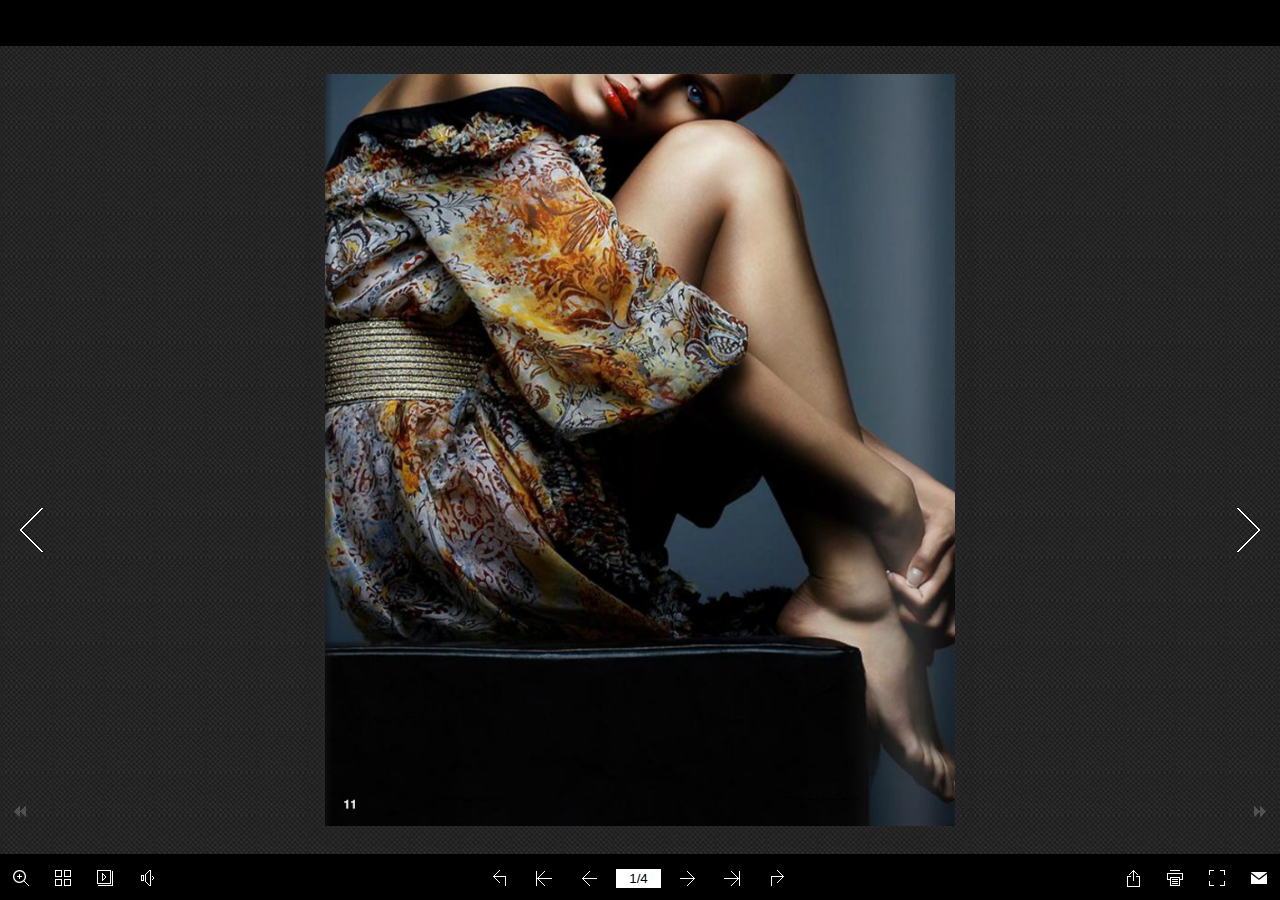
==== index.html @ ca10344f "Flip" ====
﻿<!DOCTYPE html PUBLIC "-//W3C//DTD XHTML+RDFa 1.0//EN" "http://www.w3.org/MarkUp/DTD/xhtml-rdfa-1.dtd">
<html xmlns="http://www.w3.org/1999/xhtml" 
    version="XHTML+RDFa 1.0"
    xmlns:og="http://ogp.me/ns#"
    xml:lang="en">
<!-- 
    Smart developers always View Source. 
    
    This application was built using Adobe Flex, an open source framework
    for building rich Internet applications that get delivered via the
    Flash Player or to desktops via Adobe AIR. 
    
    Learn more about Flex at http://flex.org 
    // -->
<head>
<meta http-equiv="Content-Type" content="text/html; charset=utf-8" />
<title>Demo</title>
<meta name="Keywords" content="" />
<meta name="Description" content="Demo" />
<meta name="Generator" content="Flip PDF Corporate Edition 2.4.9.28 at http://www.flipbuilder.com" />
<meta name="medium" content="video"/> 

<meta property="og:image" content="files/shot.png"/>
<meta property="og:title" content="Demo"/> 
<meta property="og:description" content="Demo" />
<meta property="og:video" content="book.swf"/> 
<meta property="og:video:height" content="300"/> 
<meta property="og:video:width" content="420"/> 
<meta property="og:video:type" content="application/x-shockwave-flash"/> 

<meta name="video_height" content="300"/> 
<meta name="video_width" content="420"/> 
<meta name="video_type" content="application/x-shockwave-flash"/> 
<meta name="og:image" content="files/shot.png"/>

<link rel="image_src" href="files/shot.png"/>
 <link rel="apple-touch-icon" href="files/thumb/1.jpg" />
<!-- Include CSS to eliminate any default margins/padding and set the height of the html element and 
       the body element to 100%, because Firefox, or any Gecko based browser, interprets percentage as 
    the percentage of the height of its parent container, which has to be set explicitly.  Initially, 
    don't display flashContent div so it won't show if JavaScript disabled.
  -->

<style type="text/css" media="screen">
/*<![CDATA[*/
html,
body
{
 height:100%;
 margin: 0px;
 overflow:hidden;
}

body
{
 margin:0;
 padding:0;
 overflow:auto;
 text-align:center;
 background-color: #ffffff;
}

#flashContent
{
 display:none;
}
/*]]>*/
</style>
<script type="text/javascript" src="js/swfobject.js"></script>
<script type="text/javascript" src="js/fbscript.js"></script>

</head>
<body>
<!-- SWFObject's dynamic embed method replaces this alternative HTML content with Flash content when enough 
    JavaScript and Flash plug-in support is available. The div is initially hidden so that it doesn't show
    when JavaScript is disabled.
  -->
  
<div id="flashContent">
<p>To view this page ensure that Adobe Flash Player version 10.0.0
or greater is installed.</p>
 Besides, it's possible to <a href='./files/basic-html/index.html'>view a simplified version of the flippdf book on any device</a>,
or you can view flippdf <a href='mobile/index.html'>mobile version</a>
</div>

 <script>
 	function showUserAgent(){
		var str = navigator.userAgent;
		var p = document.createElement("p");
		p.innerHTML = str;
		p.className = "gray";
		document.getElementById("flashContent").appendChild(p);
	}
	
	showUserAgent();
</script>

<noscript><div><object classid=
"clsid:D27CDB6E-AE6D-11cf-96B8-444553540000" width="100%" height=
"100%" id="FlipBookBuilder"><param name="movie" value="book.swf" />
<param name="quality" value="high" />
<param name="bgcolor" value="#ffffff" />
<param name="allowScriptAccess" value="always" />
<param name="allowFullScreen" value="true" />
<param name="allowFullScreenInteractive" value="true" />
<!--[if !IE]>-->
<object type="application/x-shockwave-flash" data="book.swf" width=
"100%" height="100%"><param name="quality" value="high" />
<param name="bgcolor" value="#ffffff" />
<param name="allowScriptAccess" value="always" />
<param name="allowFullScreen" value="true" />
<param name="allowFullScreenInteractive" value="true" />
<param name="wmode" value="transparent" />
<!--<![endif]--><!--[if gte IE 6]>-->
<p>Either scripts and active content are not permitted to run or
Adobe Flash Player version 10.0.0 or greater is not installed.</p>
<!--<![endif]--> 
<a href="http://www.adobe.com/go/getflashplayer">Get Adobe Flash Player</a> <br/> <br/>
Besides, it's possible to <a href='./files/basic-html/index.html'>view a simplified version of the flippdf book on any device</a>,
or you can view flippdf <a href='mobile/index.html'>mobile version</a>
<!--[if !IE]>--> <!--<![endif]--> </div></noscript>
<script type="text/javascript" src="js/ActionHtmlWindow.js"></script>
<script type="text/javascript" src="js/fbendscript.js"></script>

<noscript><div><hr/><ul><li><a href="files/basic-html/index.html">Pages</a></li></ul><hr style="width:80%"/></div></noscript>
</body>
</html>
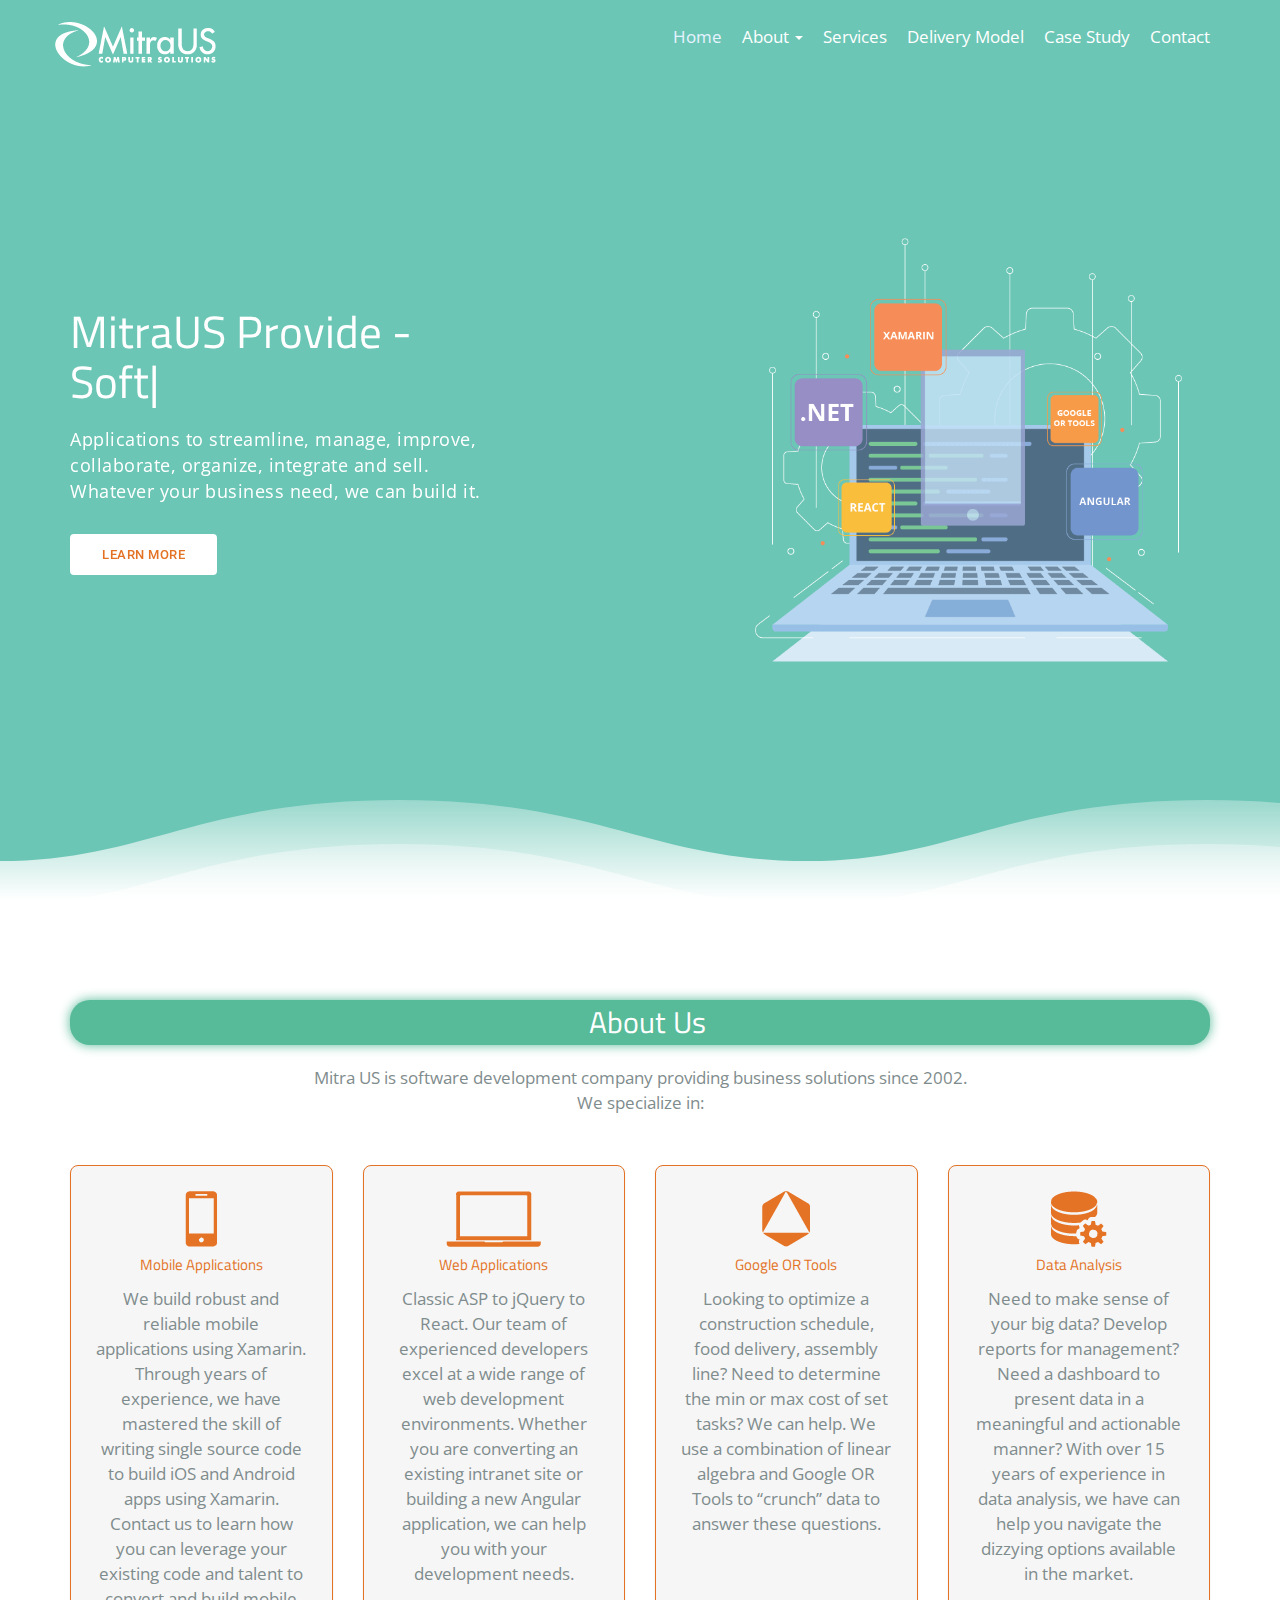
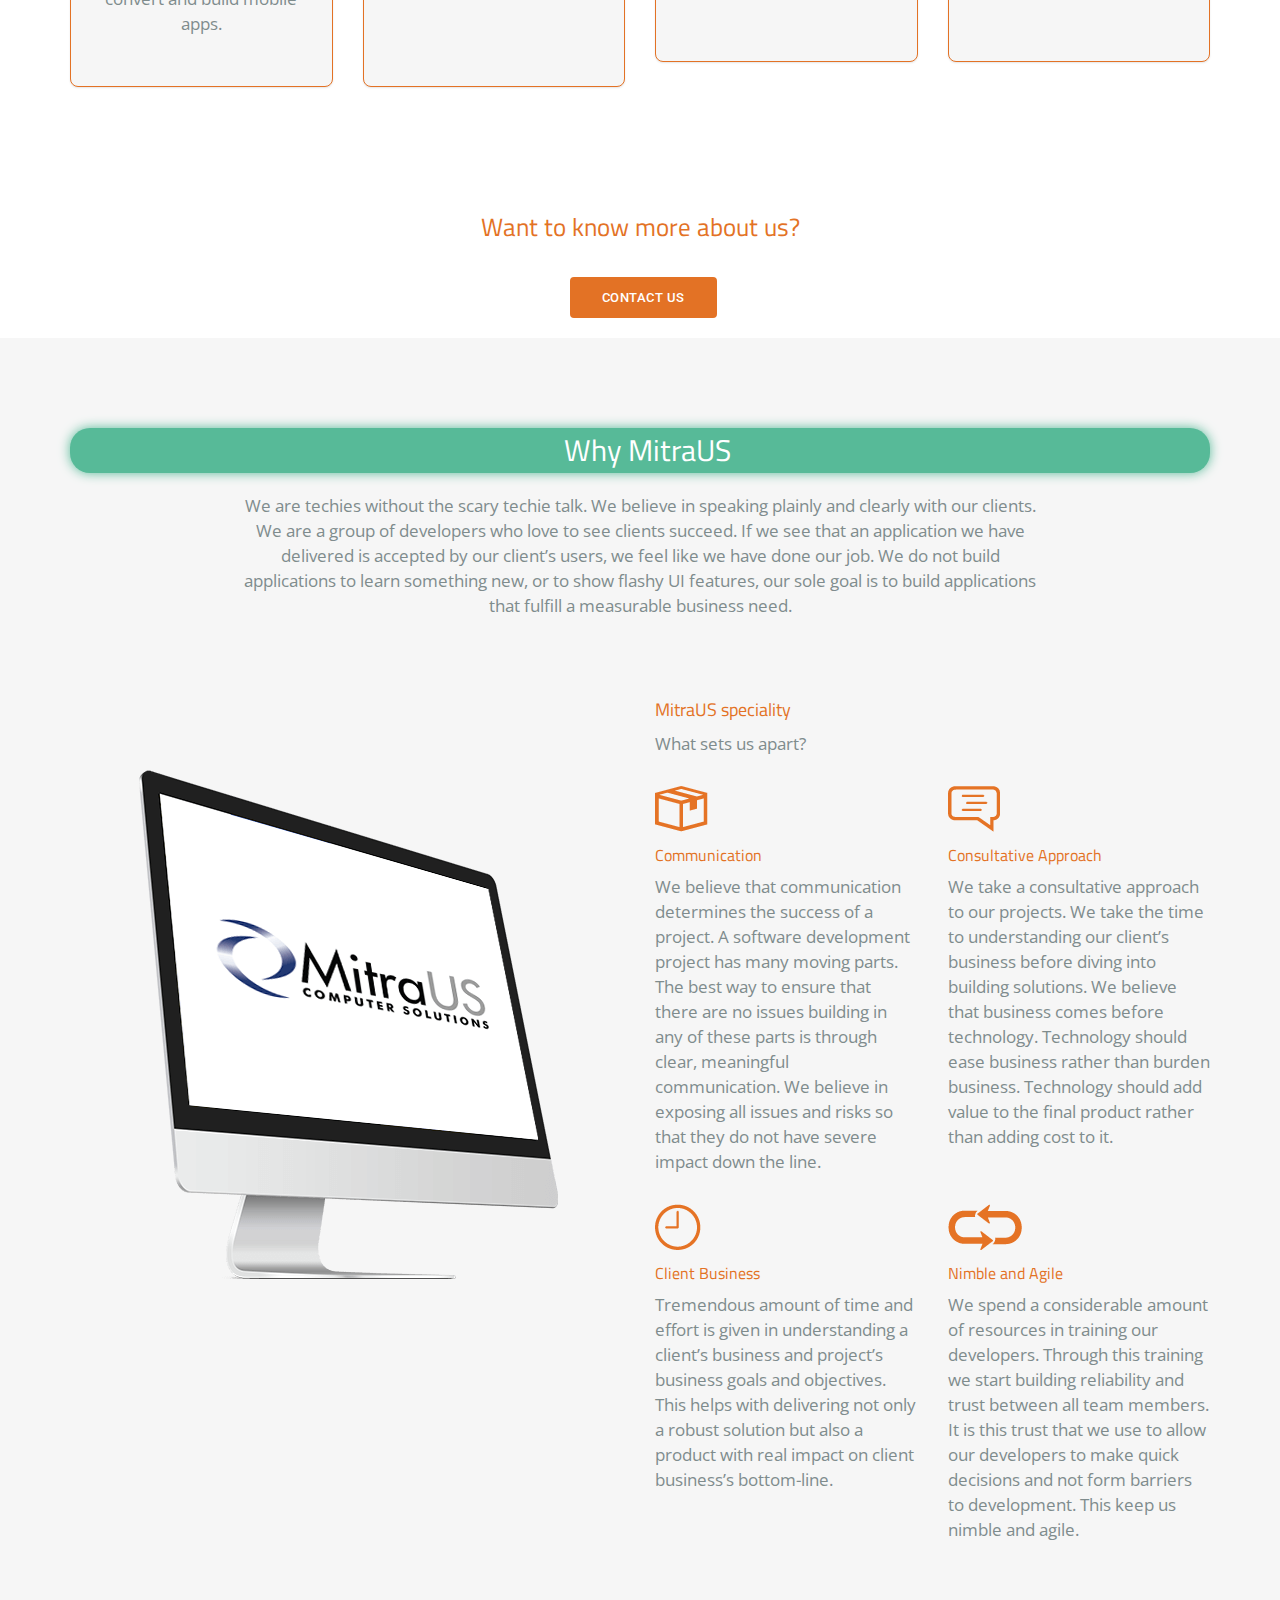
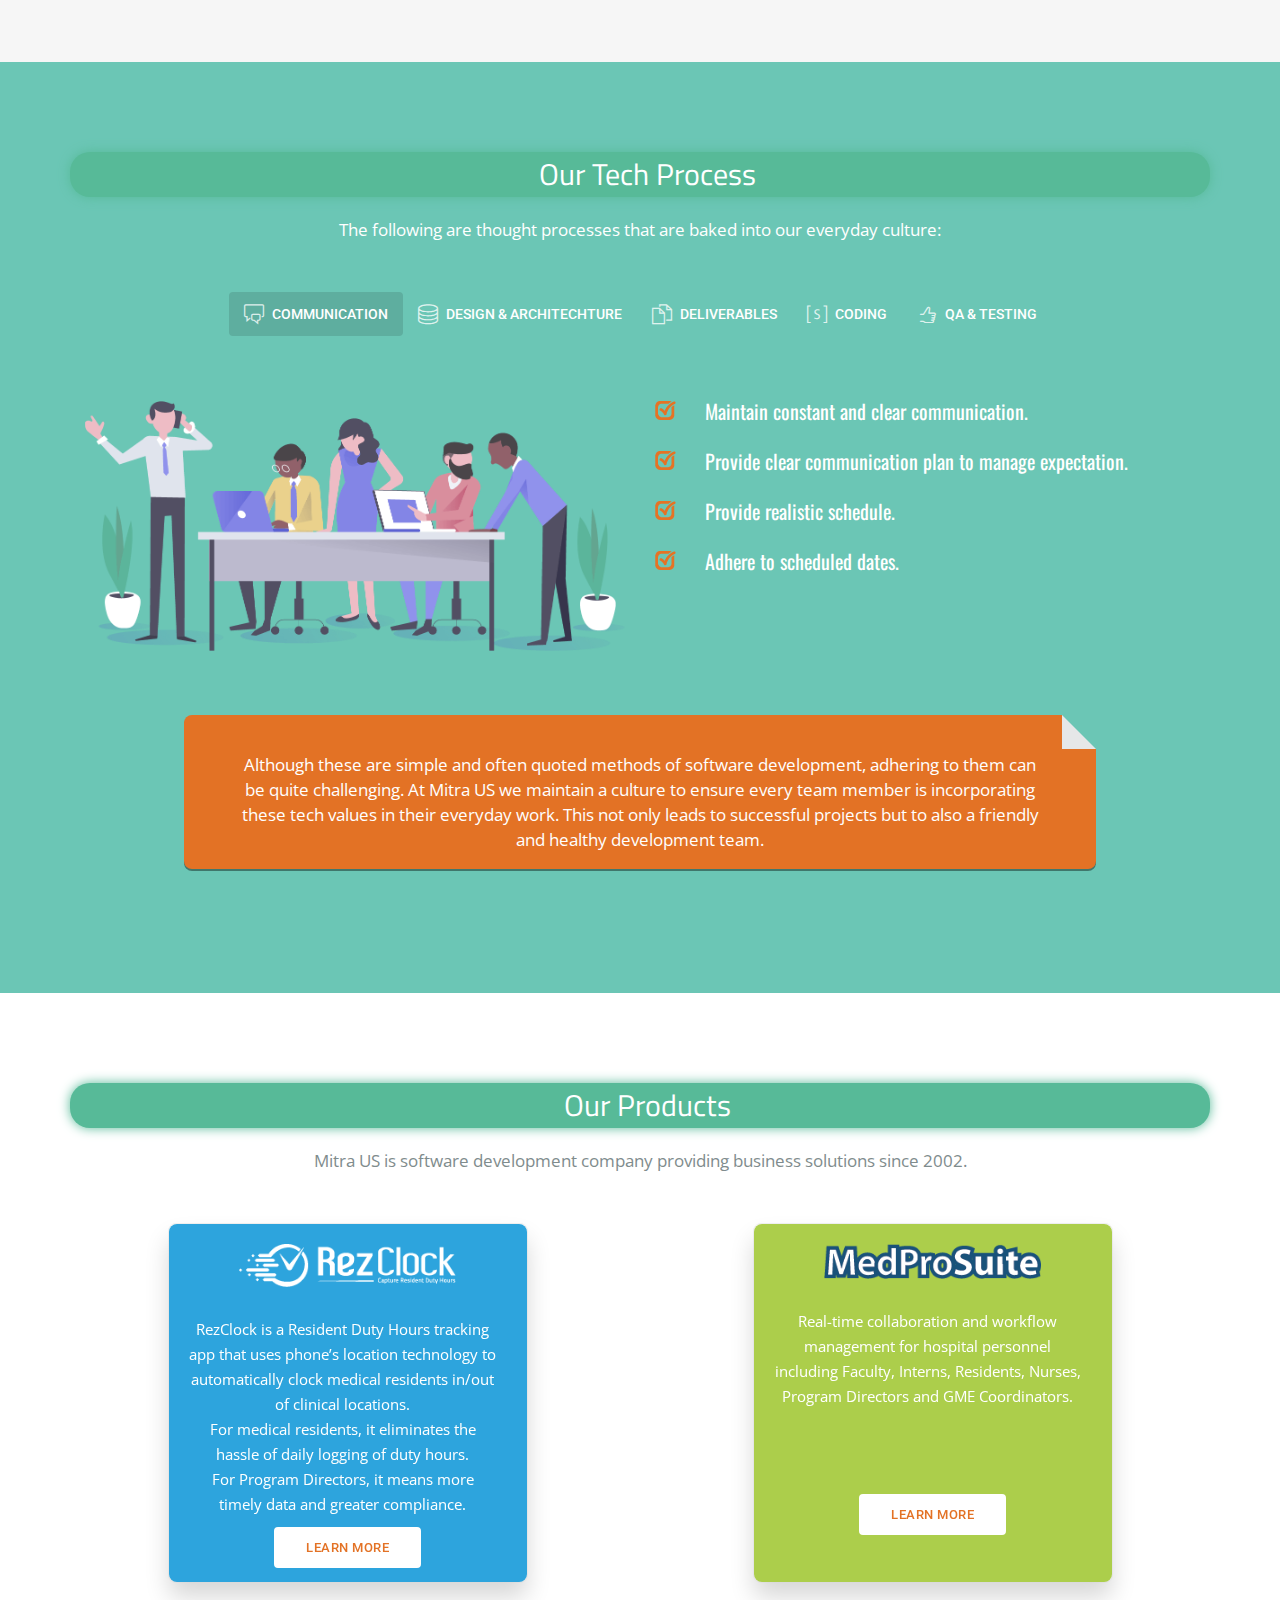
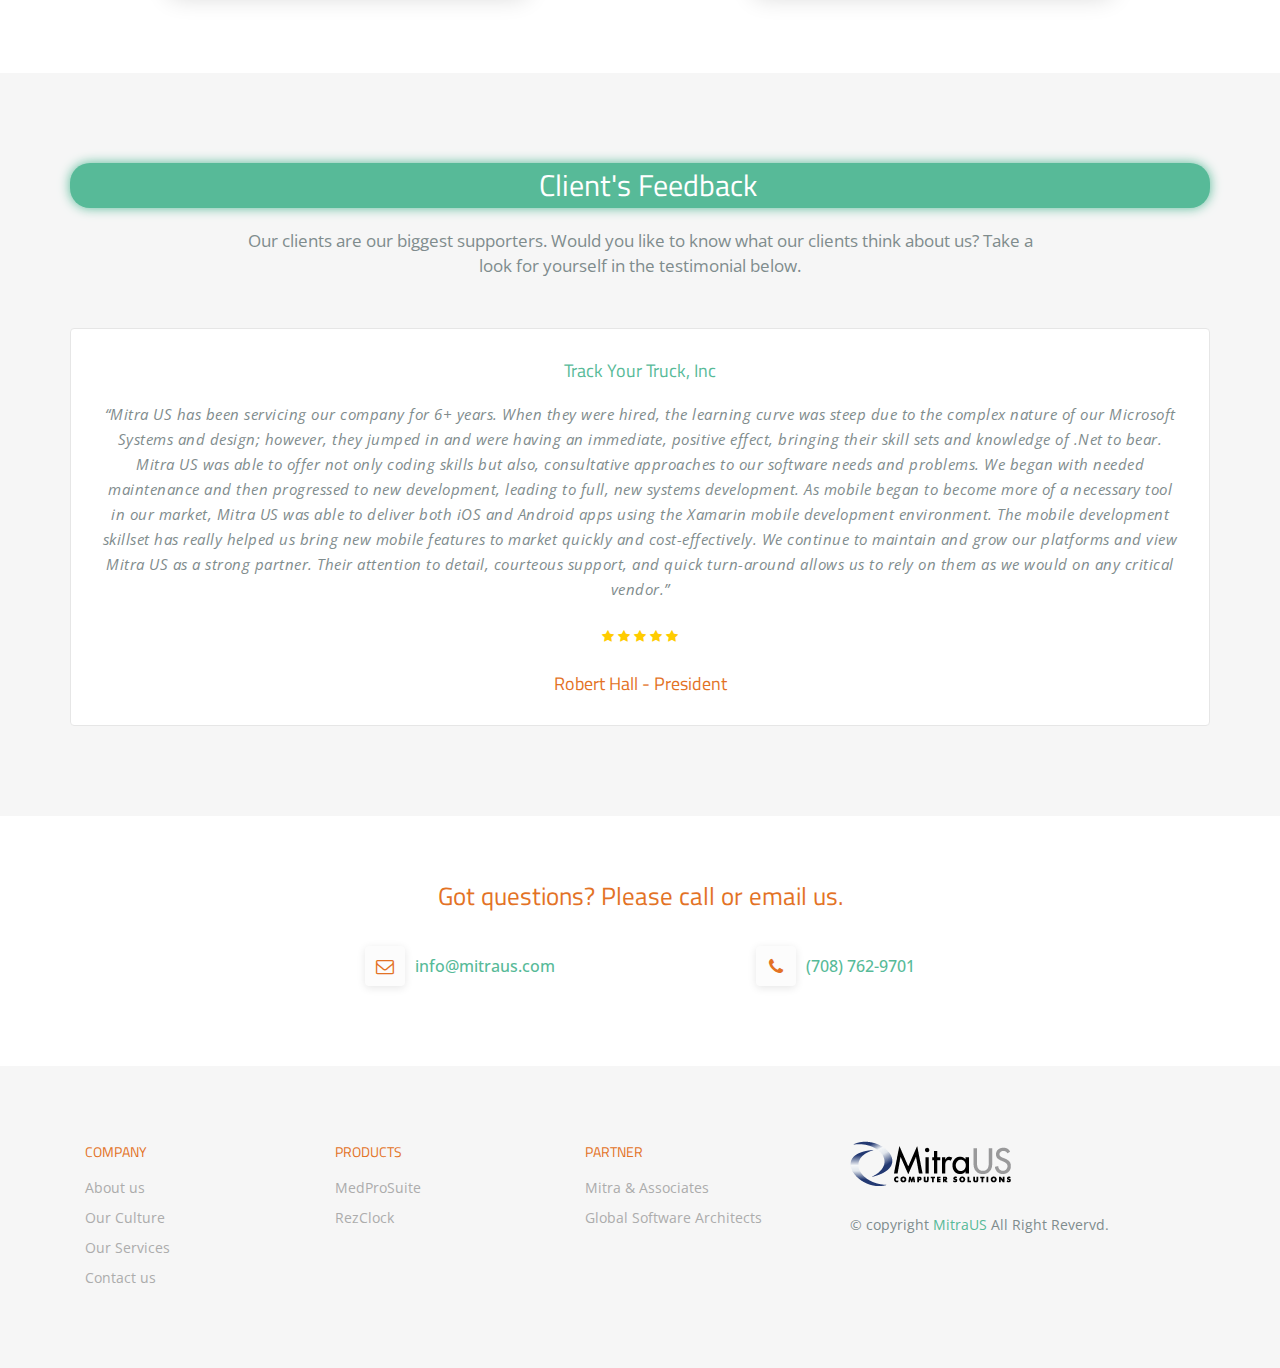
==== commit a35ad565: "a" ====
--- a/index.html
+++ b/index.html
@@ -1,127 +1,617 @@
-﻿<!DOCTYPE html PUBLIC "-//W3C//DTD XHTML+RDFa 1.0//EN" "http://www.w3.org/MarkUp/DTD/xhtml-rdfa-1.dtd">
-<html xmlns="http://www.w3.org/1999/xhtml" 
-    version="XHTML+RDFa 1.0"
-    xmlns:og="http://ogp.me/ns#"
-    xml:lang="en">
-<!-- 
-    Smart developers always View Source. 
-    
-    This application was built using Adobe Flex, an open source framework
-    for building rich Internet applications that get delivered via the
-    Flash Player or to desktops via Adobe AIR. 
-    
-    Learn more about Flex at http://flex.org 
-    // -->
+<!DOCTYPE html>
+<html lang="en">
 <head>
-<meta http-equiv="Content-Type" content="text/html; charset=utf-8" />
-<title>Demo</title>
-<meta name="Keywords" content="" />
-<meta name="Description" content="Demo" />
-<meta name="Generator" content="Flip PDF Corporate Edition 2.4.9.28 at http://www.flipbuilder.com" />
-<meta name="medium" content="video"/> 
-
-<meta property="og:image" content="files/shot.png"/>
-<meta property="og:title" content="Demo"/> 
-<meta property="og:description" content="Demo" />
-<meta property="og:video" content="book.swf"/> 
-<meta property="og:video:height" content="300"/> 
-<meta property="og:video:width" content="420"/> 
-<meta property="og:video:type" content="application/x-shockwave-flash"/> 
-
-<meta name="video_height" content="300"/> 
-<meta name="video_width" content="420"/> 
-<meta name="video_type" content="application/x-shockwave-flash"/> 
-<meta name="og:image" content="files/shot.png"/>
-
-<link rel="image_src" href="files/shot.png"/>
- <link rel="apple-touch-icon" href="files/thumb/1.jpg" />
-<!-- Include CSS to eliminate any default margins/padding and set the height of the html element and 
-       the body element to 100%, because Firefox, or any Gecko based browser, interprets percentage as 
-    the percentage of the height of its parent container, which has to be set explicitly.  Initially, 
-    don't display flashContent div so it won't show if JavaScript disabled.
-  -->
-
-<style type="text/css" media="screen">
-/*<![CDATA[*/
-html,
-body
-{
- height:100%;
- margin: 0px;
- overflow:hidden;
-}
-
-body
-{
- margin:0;
- padding:0;
- overflow:auto;
- text-align:center;
- background-color: #ffffff;
-}
-
-#flashContent
-{
- display:none;
-}
-/*]]>*/
-</style>
-<script type="text/javascript" src="js/swfobject.js"></script>
-<script type="text/javascript" src="js/fbscript.js"></script>
+    <meta charset="utf-8">
+    <meta http-equiv="X-UA-Compatible" content="IE=edge">
+    <meta name="viewport" content="width=device-width, initial-scale=1">
+
+    <!--title-->
+    <title>MitraUS - Computer Solutions</title>
+
+    <!--favicon icon-->
+    <link rel="icon" href="img/favicon.png" type="image/png" sizes="16x16">
+
+    <!-- font-awesome css -->
+    <link rel="stylesheet" href="css/font-awesome.min.css">
+
+    <!--themify icon-->
+    <link rel="stylesheet" href="css/themify-icons.css">
+
+    <!-- magnific popup css-->
+    <link rel="stylesheet" href="css/magnific-popup.css">
+
+    <!--owl carousel -->
+    <link href="css/owl.theme.default.min.css" rel="stylesheet">
+    <link href="css/owl.carousel.min.css" rel="stylesheet">
+
+    <!-- bootstrap core css -->
+    <link href="css/bootstrap.min.css" rel="stylesheet">
+
+    <!-- custom css -->
+    <link href="css/style.css" rel="stylesheet">
+
+    <!-- responsive css -->
+    <link href="css/responsive.css" rel="stylesheet">
+
+    <script src="js/vendor/modernizr-2.8.1.min.js"></script>
+    <!-- HTML5 Shim and Respond.js for IE8 support of HTML5 elements and media queries -->
+    <!-- WARNING: Respond.js doesn't work if you view the page via file:// -->
+    <!--[if lt IE 9]>
+    <script src="js/vendor/html5shim.js"></script>
+    <script src="js/vendor/respond.min.js"></script>
+    <![endif]-->
 
 </head>
 <body>
-<!-- SWFObject's dynamic embed method replaces this alternative HTML content with Flash content when enough 
-    JavaScript and Flash plug-in support is available. The div is initially hidden so that it doesn't show
-    when JavaScript is disabled.
-  -->
-  
-<div id="flashContent">
-<p>To view this page ensure that Adobe Flash Player version 10.0.0
-or greater is installed.</p>
- Besides, it's possible to <a href='./files/basic-html/index.html'>view a simplified version of the flippdf book on any device</a>,
-or you can view flippdf <a href='mobile/index.html'>mobile version</a>
+
+<div id="main" class="main-content-wraper">
+    <div class="main-content-inner">
+
+        <!--start header section-->
+        <header class="header">
+            <!--start navbar-->
+            <div class="navbar navbar-default navbar-fixed-top">
+                <div class="container">
+                    <div class="row">
+                        <div class="navbar-header page-scroll">
+                            <button type="button" class="navbar-toggle collapsed" data-toggle="collapse"
+                                    data-target="#myNavbar">
+                                <span class="sr-only">Toggle navigation</span>
+                                <span class="icon-bar"></span>
+                                <span class="icon-bar"></span>
+                                <span class="icon-bar"></span>
+                            </button>
+                            <a class="navbar-brand page-scroll" href="index.html">
+                                <img src="img/logo.png" alt="logo">
+                            </a>
+                        </div>
+                        <!-- Collect the nav links, forms, and other content for toggling -->
+                        <div class="navbar-collapse collapse" id="myNavbar">
+                            <ul class="nav navbar-nav navbar-right">
+                                <li class="active"><a class="page-scroll" href="#hero-section">Home</a></li>
+								<li class="dropdown">
+									<a class="dropdown-toggle" data-toggle="dropdown" href="">About
+									<span class="caret"></span></a>
+									<ul class="dropdown-menu">
+									  <li><a href="#about">About us</a></li>
+									  <li><a href="#why">Why Mitra US</a></li>
+									  <li><a href="culture.html">Our Culture</a></li>
+									  <li><a href="#process">Our Process</a></li>
+									  <li><a href="#product">Our Products</a></li>
+									</ul>
+								 </li>						 
+                                <li><a class="page-scroll" href="services.html">Services</a></li>
+                                <li><a class="page-scroll" href="delivery-model.html">Delivery Model</a></li>
+                                <li><a class="page-scroll" href="case-study.html">Case Study</a></li>
+                                <li><a class="page-scroll" href="contact.html">Contact</a></li>
+                            </ul>
+                        </div>
+                    </div>
+                </div>
+            </div>
+            <!--end navbar-->
+        </header>
+        <!--end header section-->
+
+        <!--start slider section-->
+        <section id="hero-section" class="hero-slider-section-two">
+            <div class="hero-slider-wrap">
+                <div class="container">
+                    <div class="row">
+                        <div class="col-md-6">
+                            <div class="slider-content slider-content-two typed-strings">
+                                <h1>MitraUS Provide - <br><span class="typed"></span></h1>
+                                <p>Applications to streamline, manage, improve, 
+								<br>collaborate, organize, integrate and sell. 
+								<br>Whatever your business need, we can build it.</p>
+                                <div class="slider-action-btn">
+                                    <a href="#about" class="btn softo-solid-btn">Learn more</a>
+                                </div>
+                            </div>
+                        </div>
+                        <div class="col-md-6">
+                            <div class="hero-image">
+                                <img src="img/hero-slider-1.png" alt="hero-image" class="img-responsive vert-move">
+                            </div>
+                        </div>
+                    </div>
+                </div>
+            </div>
+            <div class="river-wave-area">
+                <div class="river-wave"></div>
+                <div class="river-wave"></div>
+            </div>
+        </section>
+        <!--end slider section-->
+
+        <!--start About section-->
+        <section id="about" class="promo-section ptb-100">
+            <div class="promo-section-wrap">
+                <div class="container">
+				<div class="row">
+                        <div class="col-md-12">
+                            <div class="section-heading text-center">
+                                <h3>About Us</h3>
+                                <p>Mitra US is software development company providing business solutions since 2002. 
+									<br> We specialize in:</p>
+                            </div>
+                        </div>
+                    </div>
+                    <div class="row">
+                        <div class="col-md-3 col-sm-6">
+                            <div class="single-promo-section bg-secondary text-center">
+                                <span> <img src="img/ico_a1.png">  </span>
+                                <h6>Mobile Applications</h6>
+                                <p>We build robust and reliable mobile applications using Xamarin. Through years of experience, we have mastered the skill of writing single source code to build iOS and Android apps using Xamarin. Contact us to learn how you can leverage your existing code and talent to convert and build mobile apps.</p><br>
+                            </div>
+                        </div>
+                        <div class="col-md-3 col-sm-6">
+                            <div class="single-promo-section bg-secondary text-center">
+                                <span> <img src="img/ico_a2.png">  </span>
+                                <h6>Web Applications</h6>
+                                <p>Classic ASP to jQuery to React. Our team of experienced developers excel at a wide range of web development environments. Whether you are converting an existing intranet site or building a new Angular application, we can help you with your development needs.</p><br><br><br>
+                            </div>
+                        </div>
+                        <div class="col-md-3 col-sm-6">
+                            <div class="single-promo-section bg-secondary text-center">
+                                <span> <img src="img/ico_a3.png">  </span>
+                                <h6>Google OR Tools</h6>
+                                <p>Looking to optimize a construction schedule, food delivery, assembly line? Need to determine the min or max cost of set tasks? We can help. We use a combination of linear algebra and Google OR Tools to “crunch” data to answer these questions.</p><br><br><br><br>
+                            </div>
+                        </div>
+                        <div class="col-md-3 col-sm-6">
+                            <div class="single-promo-section bg-secondary text-center">
+                                <span> <img src="img/ico_a4.png">  </span>
+                                <h6>Data Analysis</h6>
+                                <p>Need to make sense of your big data? Develop reports for management? Need a dashboard to present data in a meaningful and actionable manner? With over 15 years of experience in data analysis, we have can help you navigate the dizzying options available in the market.</p><br><br>
+                            </div>
+                        </div>
+                    </div>
+                </div>
+            </div>
+        </section>
+		
+		<section class="contact-info-section pb-20">
+            <div class="auto-container">
+                <h2>Want to know more about us?</h2>
+                <div class="center">
+                 <a href="contact.html" class="btn softo-solid-btn">Contact us</a>
+
+                                </div>
+            </div>
+        </section>
+        <!--end about section-->
+		
+        <!--start why MitraUS-->
+        <section id="why" class="bg-secondary why-mitraus ptb-90">
+            <div class="why-mitraus-wrap">
+                <div class="container">
+                    <div class="row">
+                        <div class="col-md-12">
+                            <div class="section-heading text-center">
+                                <h3>Why MitraUS</h3>
+                                <p>We are techies without the scary techie talk. We believe in speaking plainly and clearly with our clients. We are a group of developers who love to see clients succeed. If we see that an application we have delivered is accepted by our client’s users, we feel like we have done our job. We do not build applications to learn something new, or to show flashy UI features, our sole goal is to build applications that fulfill a measurable business need.</p>
+                            </div>
+                        </div>
+                    </div>
+                    <div class="row">
+                        <div class="col-md-6">
+                            <div class="why-us-img-three">
+                                <img src="img/about-image-2_2.png" alt="" class="about-screen img-responsive">
+                            </div>
+                        </div>
+                        <div class="col-md-6">
+                            <div class="why-us-contents">
+                                <h6>MitraUS speciality </h6>
+                                <p>What sets us apart?</p>
+                            </div>
+
+                            <div class="row">
+                                <div class="col-sm-6 col-xs-12">
+                                    <div class="about-new-promo">
+                                        <span> <img src="img/ico_w1.png">  </span>
+                                        <h6>Communication</h6>
+                                        <p>We believe that communication determines the success of a project. A software development project has many moving parts. The best way to ensure that there are no issues building in any of these parts is through clear, meaningful communication. We believe in exposing all issues and risks so that they do not have severe impact down the line.</p>
+                                    </div>
+                                </div>
+                                <div class="col-sm-6 col-xs-12">
+                                    <div class="about-new-promo">
+                                        <span> <img src="img/ico_w2.png">  </span>
+                                        <h6>Consultative Approach</h6>
+                                        <p>We take a consultative approach to our projects. We take the time to understanding our client’s business before diving into building solutions. We believe that business comes before technology. Technology should ease business rather than burden business. Technology should add value to the final product rather than adding cost to it.</p> </br>
+                                    </div>
+                                </div>
+                                <div class="col-sm-6 col-xs-12">
+                                    <div class="about-new-promo">
+                                        <span> <img src="img/ico_w3.png">  </span>
+                                        <h6>Client Business</h6>
+                                        <p>Tremendous amount of time and effort is given in understanding a client’s business and project’s business goals and objectives. This helps with delivering not only a robust solution but also a product with real impact on client business’s bottom-line.</p>
+                                    </div>
+                                </div>
+                                <div class="col-sm-6 col-xs-12">
+                                    <div class="about-new-promo">
+                                        <span> <img src="img/ico_w4.png">  </span>
+                                        <h6>Nimble and Agile</h6>
+                                        <p>We spend a considerable amount of resources in training our developers. Through this training we start building reliability and trust between all team members. It is this trust that we use to allow our developers to make quick decisions and not form barriers to development. This keep us nimble and agile.</p>
+                                    </div>
+                                </div>
+                            </div>
+                        </div>
+                    </div>
+                </div>
+            </div>
+        </section>
+        <!--end why mitraus-->
+
+        <!--start process section-->
+        <section id="process" class="overview-section ptb-90">
+            <div class="container">
+                <div class="row">
+                    <div class="col-md-12">
+                        <div class="section-heading text-center white-text">
+                            <h3 class="white-text">Our Tech Process</h3>
+                            <p>The following are thought processes that are baked into our everyday culture:</p>
+                        </div>
+                    </div>
+                </div>
+                <div class="row">
+                    <div class="col-md-12 col-sm-12">
+                        <div class="nav-center">
+                            <ul class="nav nav-tabs">
+                                <li class="active"><a href="#nav-1" data-toggle="tab">
+                                    <span class="ti-comments"></span>
+                                    Communication
+                                </a></li>
+                                <li><a href="#nav-2" data-toggle="tab">
+                                    <span class="ti-server"></span>
+                                    Design & Architechture
+                                </a></li>
+                                <li><a href="#nav-3" data-toggle="tab">
+                                    <span class="ti-files"></span>
+                                    Deliverables
+                                </a></li>
+                                <li><a href="#nav-4" data-toggle="tab">
+                                    <span class="ti-shortcode"></span>
+                                    Coding
+                                </a></li>
+								<li><a href="#nav-5" data-toggle="tab">
+                                    <span class="ti-thumb-up"></span>
+                                    QA & Testing
+                                </a></li>
+                            </ul>
+                        </div>
+
+                        <div class="tab-content-wrap">
+                            <!--<img src="img/macbook.png" alt="" class="overview-mac-image">-->
+                            <div class="tab-content clearfix">
+                                <div class="tab-pane fade active in" id="nav-1">
+                                    <div class="col-md-6">
+                                        <div class="overview-feature-content-image">
+                                            <img src="img/tab-image-3.png" alt="" class="img-responsive vert-move">
+                                        </div>
+                                    </div>
+                                    <div class="col-md-6">
+                                        <div class="overview-feature-content">
+                                            <ul class="overview-list">
+                                                <li>Maintain constant and clear communication. </li>
+                                                <li>Provide clear communication plan to manage expectation. </li>
+                                                <li>Provide realistic schedule. </li>
+                                                <li>Adhere to scheduled dates.</li>
+                                            </ul>
+                                        </div>
+                                    </div>
+                                </div>
+                                <div class="tab-pane fade" id="nav-2">
+                                    <div class="col-md-6">
+                                        <div class="overview-feature-content">
+                                            <ul class="overview-list">
+                                                <li>Keep it simple. </li>
+                                                <li>Make sure it is scalable but not over-engineered.</li>
+                                                <li>Technology stack should be proven. No “cool” technology usage. </li>
+                                                <li>Well documented</li>
+                                            </ul>
+                                        </div>
+                                    </div>
+                                    <div class="col-md-6">
+                                        <div class="overview-feature-content-image">
+                                            <img src="img/tab-image-1.png" alt="" class="img-responsive vert-move">
+                                        </div>
+                                    </div>
+                                </div>
+                                <div class="tab-pane fade" id="nav-3">
+                                    <div class="col-md-6">
+                                        <div class="overview-feature-content-image">
+                                            <img src="img/tab-image-2.png" alt="" class="img-responsive vert-move">
+                                        </div>
+                                    </div>
+                                    <div class="col-md-6">
+                                        <div class="overview-feature-content">
+                                            <p>When possible, we try to have answers to following for each deliverable:</p>
+                                            <ul class="overview-list">
+                                                <li>What will be done? </li>
+                                                <li>Why will it be done? </li>
+                                                <li>When will it be done? </li>
+                                                <li>How will it be tested? </li>
+												<li>What is the timeline testing and completion? </li>
+                                            </ul>
+                                        </div>
+                                    </div>
+                                </div>
+                                <div class="tab-pane fade" id="nav-4">
+                                    <div class="col-md-6">
+                                        <div class="overview-feature-content">
+                                            <ul class="overview-list">
+                                                <li>Clean code </li>
+                                                <li>Frequent code reviews </li>
+                                                <li>Maintain proven coding standards </li>
+                                                <li>Do not re-invent the wheel. If available on opensource, and good fit with solid usage, then use it </li>
+												<li>Maintain proper documentation </li>
+                                            </ul>
+                                        </div>
+                                    </div>
+                                    <div class="col-md-6">
+                                        <div class="overview-feature-content-image">
+                                            <img src="img/tab-image-4.png" alt="" class="img-responsive vert-move">
+                                        </div>
+                                    </div>
+                                </div>
+								<div class="tab-pane fade" id="nav-5">
+                                    <div class="col-md-6">
+                                        <div class="overview-feature-content-image">
+                                            <img src="img/tab-image-5.png" alt="" class="img-responsive vert-move">
+                                        </div>
+                                    </div>
+                                    <div class="col-md-6">
+                                        <div class="overview-feature-content">
+                                            <ul class="overview-list">
+                                                <li>Use automated unit testing </li>
+                                                <li>Develop proper uses cases with help from business team </li>
+                                                <li>Performance testing </li>
+                                                <li>Determine how to test a change before it is implemented </li>
+                                            </ul>
+                                        </div>
+                                    </div>
+                                </div>
+                            </div>
+                        </div>
+						<div class="box section-heading text-center white-text">
+						<article class="card">
+						<div class="card__corner">
+						<div class="card__corner-triangle"></div>
+						</div>
+                            <p>Although these are simple and often quoted methods of software development, adhering to them can be quite challenging. At Mitra US we maintain a culture to ensure every team member is incorporating these tech values in their everyday work. This not only leads to successful projects but to also a friendly and healthy development team.</p>
+							</article>
+                        </div>
+                    </div>
+                </div>
+            </div>
+        </section>
+        <!--end process section-->
+
+        <!--start our product-->
+		<section id="product" class="product-section ptb-90">
+            <div class="product-section-wrap">
+                <div class="container">
+				<div class="row">
+                        <div class="col-md-12">
+                            <div class="section-heading text-center">
+                                <h3>Our Products</h3>
+                                <p>Mitra US is software development company providing business solutions since 2002. 
+								</p>
+                            </div>
+                        </div>
+                    </div>
+                    <div class="row">
+                        <div class="col-md-6 col-sm-6">
+                            <div class="text-center">
+                                <div class="flip-box">
+									<div class="flip-box-inner">
+										<div class="flip-box-r">
+										<img src="img/lgw-r.png" class="img-responsive">
+										<p>RezClock is a Resident Duty Hours tracking app that uses phone’s location technology to automatically clock medical residents in/out of clinical locations.</br> For medical residents, it eliminates the hassle of daily logging of duty hours. </br>For Program Directors, it means more timely data and greater compliance.</p>
+										<div class="slider-action-btn">
+											<a href="http://rezclock.com " target="_blank" class="btn softo-solid-btn">Learn more</a>
+										</div>
+										</div>
+									</div>
+								</div>
+                            </div>
+                        </div>
+                        <div class="col-md-6 col-sm-6">
+                            <div class="text-center">
+                                <div class="flip-box">
+									<div class="flip-box-inner">
+										<div class="flip-box-m">
+										<img src="img/lgw-m.png" class="img-responsive">
+										<p>Real-time collaboration and workflow management for hospital personnel including Faculty, Interns, Residents, Nurses, Program Directors and GME Coordinators.</p>
+										<div class="slider-action-btn">
+											<a href="http://medprosuite.com" target="_blank" class="btn softo-solid-btn">Learn more</a>
+										</div>
+										</div>
+									</div>
+								</div>
+                            </div>
+                        </div>
+                    </div>
+                </div>
+            </div>
+        </section>
+        <!--end our product-->
+
+        <!--client feedback section start-->
+        <section class="client-feedback-section bg-secondary ptb-90">
+            <div class="client-feedback-wrap">
+                <div class="container">
+                    <div class="row">
+                        <div class="col-md-12">
+                            <div class="section-heading text-center">
+                                <h3>Client's Feedback</h3>
+                                <p>Our clients are our biggest supporters. Would you like to know what our clients think about us? 
+Take a look for yourself in the testimonial below.</p>
+                            </div>
+                        </div>
+                    </div>
+                    <div class="row">
+                        <div class="col-md-12">
+                            <div class="testimonial-section">
+                                <div class="owl-carousel owl-theme testimonial-slider custom-carousel">
+                                    <div class="item">
+                                        <div class="testimonial-single bg-white">
+                                            <h6><a href="http://www.trackyourtruck.com" target="_blank">Track Your Truck, Inc</a></h6>
+                                            <p>“Mitra US has been servicing our company for 6+ years. When they were hired, the learning curve was steep due to the complex nature of our Microsoft Systems and design; however, they jumped in and were having an immediate, positive effect, bringing their skill sets and knowledge of .Net to bear. Mitra US was able to offer not only coding skills but also, consultative approaches to our software needs and problems. We began with needed maintenance and then progressed to new development, leading to full, new systems development. As mobile began to become more of a necessary tool in our market, Mitra US was able to deliver both iOS and Android apps using the Xamarin mobile development environment. The mobile development skillset has really helped us bring new mobile features to market quickly and cost-effectively. We continue to maintain and grow our platforms and view Mitra US as a strong partner. Their attention to detail, courteous support, and quick turn-around allows us to rely on them as we would on any critical vendor.” </p>
+                                            <div class="testimonial-ratting">
+                                                <i class="fa fa-star"></i>
+                                                <i class="fa fa-star"></i>
+                                                <i class="fa fa-star"></i>
+                                                <i class="fa fa-star"></i>
+                                                <i class="fa fa-star"></i>
+                                            </div>
+											</br>
+											<h6>Robert Hall - President</h6>
+                                        </div>
+                                    </div>
+                                </div>
+                            </div>
+                        </div>
+                    </div>
+                </div>
+            </div>
+        </section>
+        <!--client feedback section end-->
+		
+		<!--start call to action section-->
+        <section class="contact-info-section ptb-60">
+            <div class="auto-container">
+                <h2>Got questions? Please call or email us.</h2>
+                <div class="info-blocks">
+                    <div class="row clearfix">
+                        <!--Info Block-->
+                        <div class="info-block col-md-6 col-sm-6 col-xs-12">
+                            <div class="inner inner-left">
+                                <div class="icon-box">
+                                    <span class="icon fa fa-envelope-o"></span>
+                                </div>
+                                <div class="text"> info@mitraus.com</div>
+                            </div>
+                        </div>
+                        <!--Info Block-->
+                        <div class="info-block col-md-6 col-sm-6 col-xs-12">
+                            <div class="inner inner-right">
+                                <div class="icon-box">
+                                    <span class="icon fa fa-phone"></span>
+                                </div>
+                                <div class="text"> (708) 762-9701</div>
+                            </div>
+                        </div>
+                    </div>
+                </div>
+            </div>
+        </section>
+        <!--end call to action section-->
+
+        <!--start footer section-->
+        <footer class="footer-section bg-secondary ptb-60">
+            <div class="footer-wrap">
+                <div class="container">
+                    <div class="row">
+                        <div class="col-md-8">
+                            <div class="col-md-4 col-sm-6">
+                                <div class="footer-single-col">
+                                    <h6>Company</h6>
+                                    <ul class="footer-link-list">
+                                        <li><a href="index.html#about">About us</a></li>
+                                        <li><a href="culture.html">Our Culture</a></li>
+                                        <li><a href="services.html">Our Services</a></li>
+                                        <li><a href="contact.html">Contact us</a></li>
+                                    </ul>
+                                </div>
+                            </div>
+                            <div class="col-md-4 col-sm-6">
+                                <div class="footer-single-col">
+                                    <h6>Products</h6>
+                                    <ul class="footer-link-list">
+                                        <li><a href="http://medprosuite.com" target="_blank">MedProSuite</a></li>
+                                        <li><a href="http://rezclock.com" target="_blank">RezClock</a></li>
+                                    </ul>
+                                </div>
+                            </div>
+                            <div class="col-md-4 col-sm-6">
+                                <div class="footer-single-col">
+                                    <h6>Partner</h6>
+                                    <ul class="footer-link-list">
+                                        <li><a href="http://www.mitrabd.com" target="_blank">Mitra & Associates</a></li>
+                                        <li><a href="http://www.globalsoftwarearchitects.net/"target="_blank">Global Software Architects</a></li>
+                                    </ul>
+                                </div>
+                            </div>
+                        </div>
+                        <div class="col-md-4">
+                            <div class="footer-single-col">
+                                <a href="mitraus.com">
+								<img src="img/logo-color.png" alt="footer logo">
+								</a>
+                                <div class="footer-social-list">
+                                    <ul class="list-inline">
+                                        <li><a href="#"> <i class="fa fa-facebook"></i></a></li>
+                                        <li><a href="#"> <i class="fa fa-twitter"></i></a></li>
+                                        <li><a href="#"> <i class="fa fa-linkedin"></i></a></li>
+                                        <li><a href="#"> <i class="fa fa-google-plus"></i></a></li>
+                                        <li><a href="#"> <i class="fa fa-youtube"></i></a></li>
+                                    </ul>
+                                </div>
+                                <div class="copyright-text">
+                                    <p>&copy; copyright <a href="http://mitraus.com">MitraUS</a> All Right Revervd. </p>
+                                </div>
+                            </div>
+                        </div>
+                    </div>
+                </div>
+            </div>
+        </footer>
+        <!--end footer section-->
+
+    </div>
+	<!--end main content inner-->
 </div>
-
- <script>
- 	function showUserAgent(){
-		var str = navigator.userAgent;
-		var p = document.createElement("p");
-		p.innerHTML = str;
-		p.className = "gray";
-		document.getElementById("flashContent").appendChild(p);
-	}
-	
-	showUserAgent();
-</script>
-
-<noscript><div><object classid=
-"clsid:D27CDB6E-AE6D-11cf-96B8-444553540000" width="100%" height=
-"100%" id="FlipBookBuilder"><param name="movie" value="book.swf" />
-<param name="quality" value="high" />
-<param name="bgcolor" value="#ffffff" />
-<param name="allowScriptAccess" value="always" />
-<param name="allowFullScreen" value="true" />
-<param name="allowFullScreenInteractive" value="true" />
-<!--[if !IE]>-->
-<object type="application/x-shockwave-flash" data="book.swf" width=
-"100%" height="100%"><param name="quality" value="high" />
-<param name="bgcolor" value="#ffffff" />
-<param name="allowScriptAccess" value="always" />
-<param name="allowFullScreen" value="true" />
-<param name="allowFullScreenInteractive" value="true" />
-<param name="wmode" value="transparent" />
-<!--<![endif]--><!--[if gte IE 6]>-->
-<p>Either scripts and active content are not permitted to run or
-Adobe Flash Player version 10.0.0 or greater is not installed.</p>
-<!--<![endif]--> 
-<a href="http://www.adobe.com/go/getflashplayer">Get Adobe Flash Player</a> <br/> <br/>
-Besides, it's possible to <a href='./files/basic-html/index.html'>view a simplified version of the flippdf book on any device</a>,
-or you can view flippdf <a href='mobile/index.html'>mobile version</a>
-<!--[if !IE]>--> <!--<![endif]--> </div></noscript>
-<script type="text/javascript" src="js/ActionHtmlWindow.js"></script>
-<script type="text/javascript" src="js/fbendscript.js"></script>
-
-<noscript><div><hr/><ul><li><a href="files/basic-html/index.html">Pages</a></li></ul><hr style="width:80%"/></div></noscript>
+<!--end main container -->
+
+
+<!-- Preloader -->
+<div id="preloader">
+    <div id="status">
+        <div class="mitraus-preloader"></div>
+    </div>
+</div>
+<!--end preloader-->
+
+<!--=========== all js file link ==============-->
+
+<!-- main jQuery -->
+<script src="js/jquery-3.3.1.min.js"></script>
+
+<!-- bootstrap core js -->
+<script src="js/bootstrap.min.js"></script>
+
+<!-- smothscroll -->
+<script src="js/jquery.easeScroll.min.js"></script>
+
+<!--owl carousel-->
+<script src="js/owl.carousel.min.js"></script>
+
+<!-- scrolling nav -->
+<script src="js/jquery.easing.min.js"></script>
+
+<!--fullscreen background video js-->
+<script src="js/jquery.mb.ytplayer.min.js"></script>
+
+<!--typed js -->
+<script src="js/typed.min.js"></script>
+
+<!--magnific popup js-->
+<script src="js/magnific-popup.min.js"></script>
+
+<!-- custom script -->
+<script src="js/scripts.js"></script>
+
 </body>
-</html>+</html>
--- a/css/themify-icons.css
+++ b/css/themify-icons.css
@@ -0,0 +1,1081 @@
+@font-face {
+	font-family: 'themify';
+	src:url('../fonts/themify.eot');
+	src:url('../fonts/themify.eot?#iefix') format('embedded-opentype'),
+		url('../fonts/themify.woff') format('woff'),
+		url('../fonts/themify.ttf') format('truetype'),
+		url('../fonts/themify.svg') format('svg');
+	font-weight: normal;
+	font-style: normal;
+}
+
+[class^="ti-"], [class*=" ti-"] {
+	font-family: 'themify';
+	speak: none;
+	font-style: normal;
+	font-weight: normal;
+	font-variant: normal;
+	text-transform: none;
+	line-height: 1;
+
+	/* Better Font Rendering =========== */
+	-webkit-font-smoothing: antialiased;
+	-moz-osx-font-smoothing: grayscale;
+}
+
+.ti-wand:before {
+	content: "\e600";
+}
+.ti-volume:before {
+	content: "\e601";
+}
+.ti-user:before {
+	content: "\e602";
+}
+.ti-unlock:before {
+	content: "\e603";
+}
+.ti-unlink:before {
+	content: "\e604";
+}
+.ti-trash:before {
+	content: "\e605";
+}
+.ti-thought:before {
+	content: "\e606";
+}
+.ti-target:before {
+	content: "\e607";
+}
+.ti-tag:before {
+	content: "\e608";
+}
+.ti-tablet:before {
+	content: "\e609";
+}
+.ti-star:before {
+	content: "\e60a";
+}
+.ti-spray:before {
+	content: "\e60b";
+}
+.ti-signal:before {
+	content: "\e60c";
+}
+.ti-shopping-cart:before {
+	content: "\e60d";
+}
+.ti-shopping-cart-full:before {
+	content: "\e60e";
+}
+.ti-settings:before {
+	content: "\e60f";
+}
+.ti-search:before {
+	content: "\e610";
+}
+.ti-zoom-in:before {
+	content: "\e611";
+}
+.ti-zoom-out:before {
+	content: "\e612";
+}
+.ti-cut:before {
+	content: "\e613";
+}
+.ti-ruler:before {
+	content: "\e614";
+}
+.ti-ruler-pencil:before {
+	content: "\e615";
+}
+.ti-ruler-alt:before {
+	content: "\e616";
+}
+.ti-bookmark:before {
+	content: "\e617";
+}
+.ti-bookmark-alt:before {
+	content: "\e618";
+}
+.ti-reload:before {
+	content: "\e619";
+}
+.ti-plus:before {
+	content: "\e61a";
+}
+.ti-pin:before {
+	content: "\e61b";
+}
+.ti-pencil:before {
+	content: "\e61c";
+}
+.ti-pencil-alt:before {
+	content: "\e61d";
+}
+.ti-paint-roller:before {
+	content: "\e61e";
+}
+.ti-paint-bucket:before {
+	content: "\e61f";
+}
+.ti-na:before {
+	content: "\e620";
+}
+.ti-mobile:before {
+	content: "\e621";
+}
+.ti-minus:before {
+	content: "\e622";
+}
+.ti-medall:before {
+	content: "\e623";
+}
+.ti-medall-alt:before {
+	content: "\e624";
+}
+.ti-marker:before {
+	content: "\e625";
+}
+.ti-marker-alt:before {
+	content: "\e626";
+}
+.ti-arrow-up:before {
+	content: "\e627";
+}
+.ti-arrow-right:before {
+	content: "\e628";
+}
+.ti-arrow-left:before {
+	content: "\e629";
+}
+.ti-arrow-down:before {
+	content: "\e62a";
+}
+.ti-lock:before {
+	content: "\e62b";
+}
+.ti-location-arrow:before {
+	content: "\e62c";
+}
+.ti-link:before {
+	content: "\e62d";
+}
+.ti-layout:before {
+	content: "\e62e";
+}
+.ti-layers:before {
+	content: "\e62f";
+}
+.ti-layers-alt:before {
+	content: "\e630";
+}
+.ti-key:before {
+	content: "\e631";
+}
+.ti-import:before {
+	content: "\e632";
+}
+.ti-image:before {
+	content: "\e633";
+}
+.ti-heart:before {
+	content: "\e634";
+}
+.ti-heart-broken:before {
+	content: "\e635";
+}
+.ti-hand-stop:before {
+	content: "\e636";
+}
+.ti-hand-open:before {
+	content: "\e637";
+}
+.ti-hand-drag:before {
+	content: "\e638";
+}
+.ti-folder:before {
+	content: "\e639";
+}
+.ti-flag:before {
+	content: "\e63a";
+}
+.ti-flag-alt:before {
+	content: "\e63b";
+}
+.ti-flag-alt-2:before {
+	content: "\e63c";
+}
+.ti-eye:before {
+	content: "\e63d";
+}
+.ti-export:before {
+	content: "\e63e";
+}
+.ti-exchange-vertical:before {
+	content: "\e63f";
+}
+.ti-desktop:before {
+	content: "\e640";
+}
+.ti-cup:before {
+	content: "\e641";
+}
+.ti-crown:before {
+	content: "\e642";
+}
+.ti-comments:before {
+	content: "\e643";
+}
+.ti-comment:before {
+	content: "\e644";
+}
+.ti-comment-alt:before {
+	content: "\e645";
+}
+.ti-close:before {
+	content: "\e646";
+}
+.ti-clip:before {
+	content: "\e647";
+}
+.ti-angle-up:before {
+	content: "\e648";
+}
+.ti-angle-right:before {
+	content: "\e649";
+}
+.ti-angle-left:before {
+	content: "\e64a";
+}
+.ti-angle-down:before {
+	content: "\e64b";
+}
+.ti-check:before {
+	content: "\e64c";
+}
+.ti-check-box:before {
+	content: "\e64d";
+}
+.ti-camera:before {
+	content: "\e64e";
+}
+.ti-announcement:before {
+	content: "\e64f";
+}
+.ti-brush:before {
+	content: "\e650";
+}
+.ti-briefcase:before {
+	content: "\e651";
+}
+.ti-bolt:before {
+	content: "\e652";
+}
+.ti-bolt-alt:before {
+	content: "\e653";
+}
+.ti-blackboard:before {
+	content: "\e654";
+}
+.ti-bag:before {
+	content: "\e655";
+}
+.ti-move:before {
+	content: "\e656";
+}
+.ti-arrows-vertical:before {
+	content: "\e657";
+}
+.ti-arrows-horizontal:before {
+	content: "\e658";
+}
+.ti-fullscreen:before {
+	content: "\e659";
+}
+.ti-arrow-top-right:before {
+	content: "\e65a";
+}
+.ti-arrow-top-left:before {
+	content: "\e65b";
+}
+.ti-arrow-circle-up:before {
+	content: "\e65c";
+}
+.ti-arrow-circle-right:before {
+	content: "\e65d";
+}
+.ti-arrow-circle-left:before {
+	content: "\e65e";
+}
+.ti-arrow-circle-down:before {
+	content: "\e65f";
+}
+.ti-angle-double-up:before {
+	content: "\e660";
+}
+.ti-angle-double-right:before {
+	content: "\e661";
+}
+.ti-angle-double-left:before {
+	content: "\e662";
+}
+.ti-angle-double-down:before {
+	content: "\e663";
+}
+.ti-zip:before {
+	content: "\e664";
+}
+.ti-world:before {
+	content: "\e665";
+}
+.ti-wheelchair:before {
+	content: "\e666";
+}
+.ti-view-list:before {
+	content: "\e667";
+}
+.ti-view-list-alt:before {
+	content: "\e668";
+}
+.ti-view-grid:before {
+	content: "\e669";
+}
+.ti-uppercase:before {
+	content: "\e66a";
+}
+.ti-upload:before {
+	content: "\e66b";
+}
+.ti-underline:before {
+	content: "\e66c";
+}
+.ti-truck:before {
+	content: "\e66d";
+}
+.ti-timer:before {
+	content: "\e66e";
+}
+.ti-ticket:before {
+	content: "\e66f";
+}
+.ti-thumb-up:before {
+	content: "\e670";
+}
+.ti-thumb-down:before {
+	content: "\e671";
+}
+.ti-text:before {
+	content: "\e672";
+}
+.ti-stats-up:before {
+	content: "\e673";
+}
+.ti-stats-down:before {
+	content: "\e674";
+}
+.ti-split-v:before {
+	content: "\e675";
+}
+.ti-split-h:before {
+	content: "\e676";
+}
+.ti-smallcap:before {
+	content: "\e677";
+}
+.ti-shine:before {
+	content: "\e678";
+}
+.ti-shift-right:before {
+	content: "\e679";
+}
+.ti-shift-left:before {
+	content: "\e67a";
+}
+.ti-shield:before {
+	content: "\e67b";
+}
+.ti-notepad:before {
+	content: "\e67c";
+}
+.ti-server:before {
+	content: "\e67d";
+}
+.ti-quote-right:before {
+	content: "\e67e";
+}
+.ti-quote-left:before {
+	content: "\e67f";
+}
+.ti-pulse:before {
+	content: "\e680";
+}
+.ti-printer:before {
+	content: "\e681";
+}
+.ti-power-off:before {
+	content: "\e682";
+}
+.ti-plug:before {
+	content: "\e683";
+}
+.ti-pie-chart:before {
+	content: "\e684";
+}
+.ti-paragraph:before {
+	content: "\e685";
+}
+.ti-panel:before {
+	content: "\e686";
+}
+.ti-package:before {
+	content: "\e687";
+}
+.ti-music:before {
+	content: "\e688";
+}
+.ti-music-alt:before {
+	content: "\e689";
+}
+.ti-mouse:before {
+	content: "\e68a";
+}
+.ti-mouse-alt:before {
+	content: "\e68b";
+}
+.ti-money:before {
+	content: "\e68c";
+}
+.ti-microphone:before {
+	content: "\e68d";
+}
+.ti-menu:before {
+	content: "\e68e";
+}
+.ti-menu-alt:before {
+	content: "\e68f";
+}
+.ti-map:before {
+	content: "\e690";
+}
+.ti-map-alt:before {
+	content: "\e691";
+}
+.ti-loop:before {
+	content: "\e692";
+}
+.ti-location-pin:before {
+	content: "\e693";
+}
+.ti-list:before {
+	content: "\e694";
+}
+.ti-light-bulb:before {
+	content: "\e695";
+}
+.ti-Italic:before {
+	content: "\e696";
+}
+.ti-info:before {
+	content: "\e697";
+}
+.ti-infinite:before {
+	content: "\e698";
+}
+.ti-id-badge:before {
+	content: "\e699";
+}
+.ti-hummer:before {
+	content: "\e69a";
+}
+.ti-home:before {
+	content: "\e69b";
+}
+.ti-help:before {
+	content: "\e69c";
+}
+.ti-headphone:before {
+	content: "\e69d";
+}
+.ti-harddrives:before {
+	content: "\e69e";
+}
+.ti-harddrive:before {
+	content: "\e69f";
+}
+.ti-gift:before {
+	content: "\e6a0";
+}
+.ti-game:before {
+	content: "\e6a1";
+}
+.ti-filter:before {
+	content: "\e6a2";
+}
+.ti-files:before {
+	content: "\e6a3";
+}
+.ti-file:before {
+	content: "\e6a4";
+}
+.ti-eraser:before {
+	content: "\e6a5";
+}
+.ti-envelope:before {
+	content: "\e6a6";
+}
+.ti-download:before {
+	content: "\e6a7";
+}
+.ti-direction:before {
+	content: "\e6a8";
+}
+.ti-direction-alt:before {
+	content: "\e6a9";
+}
+.ti-dashboard:before {
+	content: "\e6aa";
+}
+.ti-control-stop:before {
+	content: "\e6ab";
+}
+.ti-control-shuffle:before {
+	content: "\e6ac";
+}
+.ti-control-play:before {
+	content: "\e6ad";
+}
+.ti-control-pause:before {
+	content: "\e6ae";
+}
+.ti-control-forward:before {
+	content: "\e6af";
+}
+.ti-control-backward:before {
+	content: "\e6b0";
+}
+.ti-cloud:before {
+	content: "\e6b1";
+}
+.ti-cloud-up:before {
+	content: "\e6b2";
+}
+.ti-cloud-down:before {
+	content: "\e6b3";
+}
+.ti-clipboard:before {
+	content: "\e6b4";
+}
+.ti-car:before {
+	content: "\e6b5";
+}
+.ti-calendar:before {
+	content: "\e6b6";
+}
+.ti-book:before {
+	content: "\e6b7";
+}
+.ti-bell:before {
+	content: "\e6b8";
+}
+.ti-basketball:before {
+	content: "\e6b9";
+}
+.ti-bar-chart:before {
+	content: "\e6ba";
+}
+.ti-bar-chart-alt:before {
+	content: "\e6bb";
+}
+.ti-back-right:before {
+	content: "\e6bc";
+}
+.ti-back-left:before {
+	content: "\e6bd";
+}
+.ti-arrows-corner:before {
+	content: "\e6be";
+}
+.ti-archive:before {
+	content: "\e6bf";
+}
+.ti-anchor:before {
+	content: "\e6c0";
+}
+.ti-align-right:before {
+	content: "\e6c1";
+}
+.ti-align-left:before {
+	content: "\e6c2";
+}
+.ti-align-justify:before {
+	content: "\e6c3";
+}
+.ti-align-center:before {
+	content: "\e6c4";
+}
+.ti-alert:before {
+	content: "\e6c5";
+}
+.ti-alarm-clock:before {
+	content: "\e6c6";
+}
+.ti-agenda:before {
+	content: "\e6c7";
+}
+.ti-write:before {
+	content: "\e6c8";
+}
+.ti-window:before {
+	content: "\e6c9";
+}
+.ti-widgetized:before {
+	content: "\e6ca";
+}
+.ti-widget:before {
+	content: "\e6cb";
+}
+.ti-widget-alt:before {
+	content: "\e6cc";
+}
+.ti-wallet:before {
+	content: "\e6cd";
+}
+.ti-video-clapper:before {
+	content: "\e6ce";
+}
+.ti-video-camera:before {
+	content: "\e6cf";
+}
+.ti-vector:before {
+	content: "\e6d0";
+}
+.ti-themify-logo:before {
+	content: "\e6d1";
+}
+.ti-themify-favicon:before {
+	content: "\e6d2";
+}
+.ti-themify-favicon-alt:before {
+	content: "\e6d3";
+}
+.ti-support:before {
+	content: "\e6d4";
+}
+.ti-stamp:before {
+	content: "\e6d5";
+}
+.ti-split-v-alt:before {
+	content: "\e6d6";
+}
+.ti-slice:before {
+	content: "\e6d7";
+}
+.ti-shortcode:before {
+	content: "\e6d8";
+}
+.ti-shift-right-alt:before {
+	content: "\e6d9";
+}
+.ti-shift-left-alt:before {
+	content: "\e6da";
+}
+.ti-ruler-alt-2:before {
+	content: "\e6db";
+}
+.ti-receipt:before {
+	content: "\e6dc";
+}
+.ti-pin2:before {
+	content: "\e6dd";
+}
+.ti-pin-alt:before {
+	content: "\e6de";
+}
+.ti-pencil-alt2:before {
+	content: "\e6df";
+}
+.ti-palette:before {
+	content: "\e6e0";
+}
+.ti-more:before {
+	content: "\e6e1";
+}
+.ti-more-alt:before {
+	content: "\e6e2";
+}
+.ti-microphone-alt:before {
+	content: "\e6e3";
+}
+.ti-magnet:before {
+	content: "\e6e4";
+}
+.ti-line-double:before {
+	content: "\e6e5";
+}
+.ti-line-dotted:before {
+	content: "\e6e6";
+}
+.ti-line-dashed:before {
+	content: "\e6e7";
+}
+.ti-layout-width-full:before {
+	content: "\e6e8";
+}
+.ti-layout-width-default:before {
+	content: "\e6e9";
+}
+.ti-layout-width-default-alt:before {
+	content: "\e6ea";
+}
+.ti-layout-tab:before {
+	content: "\e6eb";
+}
+.ti-layout-tab-window:before {
+	content: "\e6ec";
+}
+.ti-layout-tab-v:before {
+	content: "\e6ed";
+}
+.ti-layout-tab-min:before {
+	content: "\e6ee";
+}
+.ti-layout-slider:before {
+	content: "\e6ef";
+}
+.ti-layout-slider-alt:before {
+	content: "\e6f0";
+}
+.ti-layout-sidebar-right:before {
+	content: "\e6f1";
+}
+.ti-layout-sidebar-none:before {
+	content: "\e6f2";
+}
+.ti-layout-sidebar-left:before {
+	content: "\e6f3";
+}
+.ti-layout-placeholder:before {
+	content: "\e6f4";
+}
+.ti-layout-menu:before {
+	content: "\e6f5";
+}
+.ti-layout-menu-v:before {
+	content: "\e6f6";
+}
+.ti-layout-menu-separated:before {
+	content: "\e6f7";
+}
+.ti-layout-menu-full:before {
+	content: "\e6f8";
+}
+.ti-layout-media-right-alt:before {
+	content: "\e6f9";
+}
+.ti-layout-media-right:before {
+	content: "\e6fa";
+}
+.ti-layout-media-overlay:before {
+	content: "\e6fb";
+}
+.ti-layout-media-overlay-alt:before {
+	content: "\e6fc";
+}
+.ti-layout-media-overlay-alt-2:before {
+	content: "\e6fd";
+}
+.ti-layout-media-left-alt:before {
+	content: "\e6fe";
+}
+.ti-layout-media-left:before {
+	content: "\e6ff";
+}
+.ti-layout-media-center-alt:before {
+	content: "\e700";
+}
+.ti-layout-media-center:before {
+	content: "\e701";
+}
+.ti-layout-list-thumb:before {
+	content: "\e702";
+}
+.ti-layout-list-thumb-alt:before {
+	content: "\e703";
+}
+.ti-layout-list-post:before {
+	content: "\e704";
+}
+.ti-layout-list-large-image:before {
+	content: "\e705";
+}
+.ti-layout-line-solid:before {
+	content: "\e706";
+}
+.ti-layout-grid4:before {
+	content: "\e707";
+}
+.ti-layout-grid3:before {
+	content: "\e708";
+}
+.ti-layout-grid2:before {
+	content: "\e709";
+}
+.ti-layout-grid2-thumb:before {
+	content: "\e70a";
+}
+.ti-layout-cta-right:before {
+	content: "\e70b";
+}
+.ti-layout-cta-left:before {
+	content: "\e70c";
+}
+.ti-layout-cta-center:before {
+	content: "\e70d";
+}
+.ti-layout-cta-btn-right:before {
+	content: "\e70e";
+}
+.ti-layout-cta-btn-left:before {
+	content: "\e70f";
+}
+.ti-layout-column4:before {
+	content: "\e710";
+}
+.ti-layout-column3:before {
+	content: "\e711";
+}
+.ti-layout-column2:before {
+	content: "\e712";
+}
+.ti-layout-accordion-separated:before {
+	content: "\e713";
+}
+.ti-layout-accordion-merged:before {
+	content: "\e714";
+}
+.ti-layout-accordion-list:before {
+	content: "\e715";
+}
+.ti-ink-pen:before {
+	content: "\e716";
+}
+.ti-info-alt:before {
+	content: "\e717";
+}
+.ti-help-alt:before {
+	content: "\e718";
+}
+.ti-headphone-alt:before {
+	content: "\e719";
+}
+.ti-hand-point-up:before {
+	content: "\e71a";
+}
+.ti-hand-point-right:before {
+	content: "\e71b";
+}
+.ti-hand-point-left:before {
+	content: "\e71c";
+}
+.ti-hand-point-down:before {
+	content: "\e71d";
+}
+.ti-gallery:before {
+	content: "\e71e";
+}
+.ti-face-smile:before {
+	content: "\e71f";
+}
+.ti-face-sad:before {
+	content: "\e720";
+}
+.ti-credit-card:before {
+	content: "\e721";
+}
+.ti-control-skip-forward:before {
+	content: "\e722";
+}
+.ti-control-skip-backward:before {
+	content: "\e723";
+}
+.ti-control-record:before {
+	content: "\e724";
+}
+.ti-control-eject:before {
+	content: "\e725";
+}
+.ti-comments-smiley:before {
+	content: "\e726";
+}
+.ti-brush-alt:before {
+	content: "\e727";
+}
+.ti-youtube:before {
+	content: "\e728";
+}
+.ti-vimeo:before {
+	content: "\e729";
+}
+.ti-twitter:before {
+	content: "\e72a";
+}
+.ti-time:before {
+	content: "\e72b";
+}
+.ti-tumblr:before {
+	content: "\e72c";
+}
+.ti-skype:before {
+	content: "\e72d";
+}
+.ti-share:before {
+	content: "\e72e";
+}
+.ti-share-alt:before {
+	content: "\e72f";
+}
+.ti-rocket:before {
+	content: "\e730";
+}
+.ti-pinterest:before {
+	content: "\e731";
+}
+.ti-new-window:before {
+	content: "\e732";
+}
+.ti-microsoft:before {
+	content: "\e733";
+}
+.ti-list-ol:before {
+	content: "\e734";
+}
+.ti-linkedin:before {
+	content: "\e735";
+}
+.ti-layout-sidebar-2:before {
+	content: "\e736";
+}
+.ti-layout-grid4-alt:before {
+	content: "\e737";
+}
+.ti-layout-grid3-alt:before {
+	content: "\e738";
+}
+.ti-layout-grid2-alt:before {
+	content: "\e739";
+}
+.ti-layout-column4-alt:before {
+	content: "\e73a";
+}
+.ti-layout-column3-alt:before {
+	content: "\e73b";
+}
+.ti-layout-column2-alt:before {
+	content: "\e73c";
+}
+.ti-instagram:before {
+	content: "\e73d";
+}
+.ti-google:before {
+	content: "\e73e";
+}
+.ti-github:before {
+	content: "\e73f";
+}
+.ti-flickr:before {
+	content: "\e740";
+}
+.ti-facebook:before {
+	content: "\e741";
+}
+.ti-dropbox:before {
+	content: "\e742";
+}
+.ti-dribbble:before {
+	content: "\e743";
+}
+.ti-apple:before {
+	content: "\e744";
+}
+.ti-android:before {
+	content: "\e745";
+}
+.ti-save:before {
+	content: "\e746";
+}
+.ti-save-alt:before {
+	content: "\e747";
+}
+.ti-yahoo:before {
+	content: "\e748";
+}
+.ti-wordpress:before {
+	content: "\e749";
+}
+.ti-vimeo-alt:before {
+	content: "\e74a";
+}
+.ti-twitter-alt:before {
+	content: "\e74b";
+}
+.ti-tumblr-alt:before {
+	content: "\e74c";
+}
+.ti-trello:before {
+	content: "\e74d";
+}
+.ti-stack-overflow:before {
+	content: "\e74e";
+}
+.ti-soundcloud:before {
+	content: "\e74f";
+}
+.ti-sharethis:before {
+	content: "\e750";
+}
+.ti-sharethis-alt:before {
+	content: "\e751";
+}
+.ti-reddit:before {
+	content: "\e752";
+}
+.ti-pinterest-alt:before {
+	content: "\e753";
+}
+.ti-microsoft-alt:before {
+	content: "\e754";
+}
+.ti-linux:before {
+	content: "\e755";
+}
+.ti-jsfiddle:before {
+	content: "\e756";
+}
+.ti-joomla:before {
+	content: "\e757";
+}
+.ti-html5:before {
+	content: "\e758";
+}
+.ti-flickr-alt:before {
+	content: "\e759";
+}
+.ti-email:before {
+	content: "\e75a";
+}
+.ti-drupal:before {
+	content: "\e75b";
+}
+.ti-dropbox-alt:before {
+	content: "\e75c";
+}
+.ti-css3:before {
+	content: "\e75d";
+}
+.ti-rss:before {
+	content: "\e75e";
+}
+.ti-rss-alt:before {
+	content: "\e75f";
+}
--- a/css/style.css
+++ b/css/style.css
@@ -0,0 +1,2714 @@
+/*============================================================
+[Table of contents]
+
+01.	RESET CSS
+02. GENERAL CSS(body, header, btn, form, list, link, img, middle title, section bg, margin, padding, icon color, breadcrumb)
+03. HEADER CSS
+04. HERO SECTION CSS
+05. CUSTOMER CSS
+06. ABOUT SECTION CSS
+07. ABOUT US CSS
+08. OVERVIEW SECTION CSS
+09. FEATURE SECTION CSS
+10. COUNTER SECTION CSS
+11. PRICING TABLE SECTION CSS
+12. TESTIMONIAL SECTION CSS
+13. CONTACT US SECTION CSS
+14. BACK TO TOP SECTION CSS
+15. PRELOADER CSS
+
+/* ----------------------------------------------------
+	IMPORT GOOGLE FONTS
+------------------------------------------------------- */
+@import url('https://fonts.googleapis.com/css?family=Open+Sans:400|Roboto:500,700|Titillium+Web:700|Oswald:500');
+
+/* -----------------------------------------
+			   01.	RESET CSS
+-------------------------------------------- */
+
+/* http://meyerweb.com/eric/tools/css/reset/
+   v2.0 | 20110126
+   License: none (public domain)
+*/
+
+html, body, div, span, applet, object, iframe,
+h1, h2, h3, h4, h5, h6, p, blockquote, pre,
+a, abbr, acronym, address, big, cite, code,
+del, dfn, em, img, ins, kbd, q, s, samp,
+small, strike, strong, sub, sup, tt, var,
+b, u, i, center,
+dl, dt, dd, ol, ul, li,
+fieldset, form, label, legend,
+table, caption, tbody, tfoot, thead, tr, th, td,
+article, aside, canvas, details, embed,
+figure, figcaption, footer, header, hgroup,
+menu, nav, output, ruby, section, summary,
+time, mark, audio, video {
+    margin: 0;
+    padding: 0;
+    border: 0;
+    font-size: 100%;
+    font: inherit;
+    vertical-align: baseline;
+}
+
+/* HTML5 display-role reset for older browsers */
+article, aside, details, figcaption, figure,
+footer, header, hgroup, menu, nav, section {
+    display: block;
+}
+
+body {
+    line-height: 1;
+}
+
+ol, ul {
+    list-style: none;
+}
+
+blockquote, q {
+    quotes: none;
+}
+
+blockquote:before, blockquote:after,
+q:before, q:after {
+    content: '';
+    content: none;
+}
+
+table {
+    border-collapse: collapse;
+    border-spacing: 0;
+}
+
+/*------------------------------------------
+			02. GENERAL CSS(body, header, btn, form, list, link, img, middle title, section bg, margin, padding, icon color)
+-------------------------------------------*/
+body {
+    font-family: 'Open Sans', sans-serif;
+    font-weight: 400;
+    background-color: #fff;
+    font-size: 17px;
+    color: #7f8c8d;
+    line-height: 25px;
+    overflow-x: hidden;
+}
+
+/*header*/
+h1, h2, h3, h4, h5, h6 {
+    margin: 0 0 10px;
+    padding: 0;
+    color: #e37225;
+    font-family: 'Titillium Web', sans-serif;
+}
+
+h1 {
+    font-size: 50px;
+    line-height: 60px;
+    font-weight: 700;
+}
+
+h2 {
+    font-size: 35px;
+    line-height: 40px;
+    font-weight: 500;
+}
+
+h3 {
+    font-size: 30px;
+    line-height: 35px;
+    font-weight: 500;
+}
+
+h4 {
+    font-size: 25px;
+    line-height: 33px;
+    font-weight: 500;
+}
+
+h5 {
+    font-size: 20px;
+    line-height: 30px;
+    font-weight: 500;
+}
+
+h6 {
+    font-size: 18px;
+    line-height: 23px;
+    font-weight: 500;
+}
+
+b, strong {
+    font-weight: 700;
+    font-family: 'Roboto', sans-serif;
+}
+
+
+.clearfix{
+    clear: both;
+}
+.clearfix::after {
+    content: "";
+    clear: both;
+    display: table;
+}
+/*btn*/
+
+/*custom-btn*/
+.softo-btn-outline {
+    padding: 4px 30px;
+    border: 2px solid #1461ff;
+    text-transform: uppercase;
+    background-color: transparent;
+    color: #1461ff;
+    font: 500 13px/29px 'Roboto', sans-serif;
+    -webkit-transition: all .3s ease-out;
+    transition: all .3s ease-out;
+    letter-spacing: 0.5px;
+}
+
+.softo-btn-outline:hover {
+    border: 2px solid #1461ff;
+    background-color: #1461ff;
+    color: #fff;
+    text-decoration: none;
+    -webkit-transform: translateY(-2px);
+    transform: translateY(-2px);
+}
+
+.softo-solid-btn {
+    padding: 4px 30px;
+    border: 2px solid #e37225;
+    text-transform: uppercase;
+    background-color: #e37225;
+    color: #fff;
+    font: 500 13px/29px 'Roboto', sans-serif;
+    -webkit-transition: all .3s ease-out;
+    transition: all .3s ease-out;
+    letter-spacing: 0.5px;
+}
+
+
+.softo-solid-btn:hover {
+    border: 2px solid #e37225;
+    background: transparent;
+    color: #e37225;
+    text-decoration: none;
+    -webkit-transform: translateY(-2px);
+    transform: translateY(-2px);
+}
+
+
+.softo-free-btn{
+    display: inline-block;
+    padding: 8px 20px !important;
+    border: 2px solid #1461ff;
+    border-radius: 4px;
+    text-transform: uppercase;
+    background-color: #1461ff;
+    color: #fff;
+}
+.try-free-btn .softo-free-btn{
+    font-size: 14px;
+    text-transform: capitalize;
+    -webkit-box-shadow: 0 4px 10px 0 rgba(0,0,0,0.10);
+    -moz-box-shadow: 0 4px 10px 0 rgba(0,0,0,0.10);
+    box-shadow: 0 4px 10px 0 rgba(0,0,0,0.10);
+}
+a.softo-free-btn:hover{
+    background: #fff !important;
+    border-color: #fff !important;
+    color: #1461ff !important;
+    opacity: 1;
+    text-decoration: none;
+}
+.navbar.top-nav-collapse ul li .try-free-btn a.softo-free-btn{
+    background:transparent !important;
+    border-color: #fff;
+    opacity: 1;
+}
+.navbar.top-nav-collapse ul li .try-free-btn a.softo-free-btn:hover{
+    background: #fff !important;
+    border-color: #fff !important;
+    color: #1461ff;
+}
+
+
+button{
+    display: inline-block;
+    text-align: center;
+    border-radius: 4px;
+    text-decoration: none;
+    -webkit-transition: opacity .3s ease;
+    transition: opacity .3s ease;
+    border: 1px solid transparent;
+}
+
+/*form*/
+.form-control {
+    border: 1px solid #e6e6e6;
+    background: #f5f5f5;
+    border-radius: 4px;
+    height: 35px;
+   box-shadow: none;
+}
+
+.form-control:focus {
+   outline: none;
+    box-shadow: none;
+}
+
+.form-group {
+    margin-bottom: 20px;
+}
+
+.form-group.submit-btn {
+    margin-bottom: 0;
+}
+
+/*list*/
+
+ul {
+    margin: 0;
+    padding: 0;
+    list-style: none;
+}
+
+/*link*/
+a {
+    color: #57BA98;
+    text-decoration: none;
+    transition: all 0.3s ease;
+}
+
+a,
+a:active,
+a:focus,
+a:active {
+    text-decoration: none;
+}
+
+a:hover,
+a:focus {
+    color: #E37225;
+    outline: none;
+    text-decoration: none;
+}
+
+/*img*/
+img {
+    max-width: 100%
+}
+.service-img{
+    display: block;
+    margin-left: auto;
+    margin-right: auto;
+    width: 50%;
+
+
+}
+
+.alert {
+    padding: 10px;
+}
+
+/*section heading one*/
+.headingOne {
+    margin-bottom: 30px;
+}
+
+.headingOne h2 {
+    margin: 0;
+    font-size: 16px;
+    line-height: 18px;
+    padding: 10px 15px;
+    background: #1461ff;
+    font-weight: 500;
+    text-transform: uppercase;
+    color: #fff;
+}
+.section-title{
+    position: relative;
+}
+.section-title h4{
+    font-size: 14px;
+    line-height: 16px;
+    text-transform: uppercase;
+    border-bottom: 1px solid #eee;
+    padding: 8px 0;
+    margin-bottom: 20px;
+}
+.section-title h4:after{
+    content: "";
+    position: absolute;
+    bottom: -1px;
+    left: 0;
+    height: 2px;
+    width: 50px;
+    background-color: #1461ff;
+}
+
+/*section bg*/
+.bg-secondary {
+    background: #f6f6f6 !important;
+}
+
+.bg-culture{
+	background: #6bc6b5 !important;
+}
+
+.bg-white {
+    background: #fff !important;
+}
+
+.bg-color {
+    background: #1461ff !important;
+}
+
+/*text color*/
+.white-text {
+    color: #fff !important;
+}
+
+.color-text {
+    color: #1461ff !important;
+}
+
+.gray-text {
+    color: #4a4a4a !important;
+}
+
+/*margin, padding*/
+.m-0 {
+    margin: 0;
+}
+
+.p-0 {
+    padding: 0;
+}
+
+/* =====================================
+MARGIN TOP
+===================================== */
+
+.mt-0 {
+    margin-top: 0;
+}
+
+.mt-10 {
+    margin-top: 10px;
+}
+
+.mt-15 {
+    margin-top: 15px;
+}
+
+.mt-20 {
+    margin-top: 20px;
+}
+
+.mt-30 {
+    margin-top: 30px;
+}
+
+.mt-40 {
+    margin-top: 40px;
+}
+
+.mt-50 {
+    margin-top: 50px;
+}
+
+.mt-60 {
+    margin-top: 60px;
+}
+
+.mt-70 {
+    margin-top: 70px;
+}
+
+.mt-80 {
+    margin-top: 80px;
+}
+
+.mt-90 {
+    margin-top: 90px;
+}
+
+.mt-100 {
+    margin-top: 100px;
+}
+
+.mt-110 {
+    margin-top: 110px;
+}
+
+.mt-120 {
+    margin-top: 120px;
+}
+
+.mt-130 {
+    margin-top: 130px;
+}
+
+.mt-140 {
+    margin-top: 140px;
+}
+
+.mt-150 {
+    margin-top: 150px;
+}
+
+/* =====================================
+MARGIN BOTTOM
+===================================== */
+
+.mb-0 {
+    margin-bottom: 0;
+}
+
+.mb-10 {
+    margin-bottom: 10px;
+}
+
+.mb-15 {
+    margin-bottom: 15px;
+}
+
+.mb-20 {
+    margin-bottom: 20px;
+}
+
+.mb-30 {
+    margin-bottom: 30px;
+}
+
+.mb-40 {
+    margin-bottom: 40px;
+}
+
+.mb-50 {
+    margin-bottom: 50px;
+}
+
+.mb-60 {
+    margin-bottom: 60px;
+}
+
+.mb-70 {
+    margin-bottom: 70px;
+}
+
+.mb-80 {
+    margin-bottom: 80px;
+}
+
+.mb-90 {
+    margin-bottom: 90px;
+}
+
+.mb-100 {
+    margin-bottom: 100px;
+}
+
+.mb-110 {
+    margin-bottom: 110px;
+}
+
+.mb-120 {
+    margin-bottom: 120px;
+}
+
+.mb-130 {
+    margin-bottom: 130px;
+}
+
+.mb-140 {
+    margin-bottom: 140px;
+}
+
+.mb-150 {
+    margin-bottom: 150px;
+}
+
+/*=====================================
+PADDING TOP
+===================================== */
+
+.pt-0 {
+    padding-top: 0;
+}
+
+.pt-10 {
+    padding-top: 10px;
+}
+
+.pt-15 {
+    padding-top: 15px;
+}
+
+.pt-20 {
+    padding-top: 20px;
+}
+
+.pt-30 {
+    padding-top: 30px;
+}
+
+.pt-40 {
+    padding-top: 40px;
+}
+
+.pt-50 {
+    padding-top: 50px;
+}
+
+.pt-60 {
+    padding-top: 60px;
+}
+
+.pt-70 {
+    padding-top: 70px;
+}
+
+.pt-80 {
+    padding-top: 80px;
+}
+
+.pt-90 {
+    padding-top: 90px;
+}
+
+.pt-100 {
+    padding-top: 100px;
+}
+
+.pt-110 {
+    padding-top: 110px;
+}
+
+.pt-120 {
+    padding-top: 120px;
+}
+
+.pt-130 {
+    padding-top: 130px;
+}
+
+.pt-140 {
+    padding-top: 140px;
+}
+
+.pt-150 {
+    padding-top: 150px;
+}
+
+/* =====================================
+PADDING RIGHT
+===================================== */
+
+.pr-0 {
+    padding-right: 0;
+}
+
+.pr-10 {
+    padding-right: 10px;
+}
+
+.pr-15 {
+    padding-right: 15px;
+}
+
+.pr-20 {
+    padding-right: 20px;
+}
+
+.pr-30 {
+    padding-right: 30px;
+}
+
+.pr-40 {
+    padding-right: 40px;
+}
+
+.pr-50 {
+    padding-right: 50px;
+}
+
+.pr-60 {
+    padding-right: 60px;
+}
+
+.pr-70 {
+    padding-right: 70px;
+}
+
+.pr-80 {
+    padding-right: 80px;
+}
+
+.pr-90 {
+    padding-right: 90px;
+}
+
+.pr-100 {
+    padding-right: 100px;
+}
+
+.pr-110 {
+    padding-right: 110px;
+}
+
+.pr-120 {
+    padding-right: 120px;
+}
+
+.pr-130 {
+    padding-right: 130px;
+}
+
+.pr-140 {
+    padding-right: 140px;
+}
+
+/* =====================================
+PADDING BOTTOM
+===================================== */
+
+.pb-0 {
+    padding-bottom: 0;
+}
+
+.pb-10 {
+    padding-bottom: 10px;
+}
+
+.pb-15 {
+    padding-bottom: 15px;
+}
+
+.pb-20 {
+    padding-bottom: 20px;
+}
+
+.pb-30 {
+    padding-bottom: 30px;
+}
+
+.pb-40 {
+    padding-bottom: 40px;
+}
+
+.pb-50 {
+    padding-bottom: 50px;
+}
+
+.pb-60 {
+    padding-bottom: 60px;
+}
+
+.pb-70 {
+    padding-bottom: 70px;
+}
+
+.pb-80 {
+    padding-bottom: 80px;
+}
+
+.pb-90 {
+    padding-bottom: 90px;
+}
+
+.pb-100 {
+    padding-bottom: 100px;
+}
+
+.pb-110 {
+    padding-bottom: 110px;
+}
+
+.pb-120 {
+    padding-bottom: 120px;
+}
+
+.pb-130 {
+    padding-bottom: 130px;
+}
+
+.pb-140 {
+    padding-bottom: 140px;
+}
+
+.pb-150 {
+    padding-bottom: 150px;
+}
+.pb-200{
+	padding-bottom: 200px;
+}
+
+/* =====================================
+PADDING LEFT
+===================================== */
+
+.pl-0 {
+    padding-left: 0;
+}
+
+.pl-10 {
+    padding-left: 10px;
+}
+
+.pl-15 {
+    padding-left: 15px;
+}
+
+.pl-20 {
+    padding-left: 20px;
+}
+
+.pl-30 {
+    padding-left: 30px;
+}
+
+.pl-40 {
+    padding-left: 40px;
+}
+
+.pl-50 {
+    padding-left: 50px;
+}
+
+.pl-60 {
+    padding-left: 60px;
+}
+
+.pl-70 {
+    padding-left: 70px;
+}
+
+.pl-80 {
+    padding-left: 80px;
+}
+
+.pl-90 {
+    padding-left: 90px;
+}
+
+.pl-100 {
+    padding-left: 100px;
+}
+
+.pl-110 {
+    padding-left: 110px;
+}
+
+.pl-120 {
+    padding-left: 120px;
+}
+
+.pl-130 {
+    padding-left: 130px;
+}
+
+.pl-140 {
+    padding-left: 140px;
+}
+
+.pl-150 {
+    padding-left: 150px;
+}
+
+/*padding top bottom*/
+.ptb-0 {
+    padding: 0;
+}
+
+.ptb-10 {
+    padding: 10px 0;
+}
+
+.ptb-20 {
+    padding: 20px 0;
+}
+
+.ptb-30 {
+    padding: 30px 0;
+}
+
+.ptb-40 {
+    padding: 40px 0;
+}
+
+.ptb-50 {
+    padding: 50px 0;
+}
+
+.ptb-60 {
+    padding: 60px 0;
+}
+
+.ptb-70 {
+    padding: 70px 0;
+}
+
+.ptb-80 {
+    padding: 80px 0;
+}
+
+.ptb-90 {
+    padding: 90px 0;
+}
+
+.ptb-100 {
+    padding: 100px 0;
+}
+
+.ptb-110 {
+    padding: 110px 0;
+}
+
+.ptb-120 {
+    padding: 120px 0;
+}
+
+.ptb-130 {
+    padding: 130px 0;
+}
+
+.ptb-140 {
+    padding: 140px 0;
+}
+
+.ptb-150 {
+    padding: 150px 0;
+}
+
+.p-100 {
+    padding: 100px;
+}
+
+/* =====================================
+SECTION MARGIN
+===================================== */
+
+.mtb-0 {
+    margin: 0;
+}
+
+.mtb-10 {
+    margin: 10px 0;
+}
+
+.mtb-15 {
+    margin: 15px 0;
+}
+
+.mtb-20 {
+    margin: 20px 0;
+}
+
+.mtb-30 {
+    margin: 30px 0;
+}
+
+.mtb-40 {
+    margin: 40px 0;
+}
+
+.mtb-50 {
+    margin: 50px 0;
+}
+
+.mtb-60 {
+    margin: 60px 0;
+}
+
+.mtb-70 {
+    margin: 70px 0;
+}
+
+.mtb-80 {
+    margin: 80px 0;
+}
+
+.mtb-90 {
+    margin: 90px 0;
+}
+
+.mtb-100 {
+    margin: 100px 0;
+}
+
+.mtb-110 {
+    margin: 110px 0;
+}
+
+.mtb-120 {
+    margin: 120px 0;
+}
+
+.mtb-130 {
+    margin: 130px 0;
+}
+
+.mtb-140 {
+    margin: 140px 0;
+}
+
+.mtb-150 {
+    margin: 150px 0;
+}
+
+/*icon color*/
+.icolor-1 i{
+    color: #f55573;
+}
+
+.icolor-2 i{
+    color: #ac6be8;
+}
+
+.icolor-3 i{
+    color: #405b91;
+}
+
+.icolor-4 i{
+    color: #30d485;
+}
+
+.icolor-5 i{
+    color: #56c92e;
+}
+
+.icolor-6 i{
+    color: #f89c4b;
+}
+
+.icolor-7 i{
+    color: #19be9c;
+}
+
+.icolor-8 i{
+    color: #4653cc;
+}
+
+/*border color*/
+.bbc-1{
+    background: #f55573;
+}
+
+.bbc-2{
+    background: #ac6be8;
+}
+
+.bbc-3{
+    background: #405b91;
+}
+
+.bbc-4 {
+    background: #30d485;
+}
+
+.bbc-5{
+    background: #56c92e;
+}
+
+.bbc-6 {
+    background: #f89c4b;
+}
+
+.bbc-7 {
+    background: #19be9c;
+}
+
+.bbc-8{
+    background: #ea4c89;
+}
+
+.bbc-9{
+    background: #4653cc;
+}
+.bbc-10{
+    background: #1461ff;
+}
+
+.bbc-11{
+    background: #bc2a8d;
+}
+
+.bbc-12{
+    background: #bb0000;
+}
+
+/*label bg color*/
+.label-bg1 {
+    background: #f55573;
+    color: #fff;
+}
+
+.label-bg2 {
+    background: #ac6be8;
+    color: #fff;
+}
+
+.label-bg3 {
+    background: #405b91;
+    color: #fff;
+}
+
+.label-bg4 {
+    background: #30d485;
+    color: #fff;
+}
+
+.label-bg5 {
+    background: #56c92e;
+    color: #fff;
+}
+
+.label-bg6 {
+    background: #f89c4b;
+    color: #fff;
+}
+
+.label-bg7 {
+    background: #19be9c;
+    color: #fff;
+}
+
+.label-bg8 {
+    background: #4653cc;
+    color: #fff;
+}
+
+/*social links color*/
+
+
+/*social link color*/
+.facebook {
+    color: #3b5998;
+}
+
+.facebook-bg {
+    background: #3b5998;
+    color: #fff;
+}
+
+.twitter {
+    color: #00aced;
+}
+
+.twitter-bg {
+    background: #00aced;
+    color: #fff;
+}
+
+.behance{
+    color: #3d6adf;
+}
+.behance-bg{
+    background: #3d6adf;
+    color: #fff;
+}
+
+.instagram {
+    color: #bc2a8d;
+}
+
+
+.instagram-bg {
+    background: #bc2a8d;
+    color: #fff;
+}
+
+.google-plus {
+    color: #dd4b39;
+}
+
+.google-plus-bg {
+    background: #dd4b39;
+    color: #fff;
+}
+
+.linkedin {
+    color: #007bb6;
+}
+
+.linkedin-bg {
+    background: #007bb6;
+    color: #fff;
+}
+
+.youtube {
+    color: #bb0000;
+}
+
+.youtube-bg {
+    background: #bb0000;
+    color: #fff;
+}
+
+.pinterest {
+    color: #cb2027;
+}
+
+.pinterest-bg {
+    background: #cb2027;
+    color: #fff;
+}
+
+.dribbble {
+    color: #ea4c89;
+}
+
+.dribbble-bg {
+    background: #ea4c89;
+    color: #fff;
+}
+
+
+.main{
+    max-width: 1920px;
+    margin: 0 auto;
+}
+
+/*section heading*/
+.section-heading{
+    margin-bottom: 50px;
+	
+}
+.section-heading h3{
+	background:#57ba98;
+    color: #fff;	
+	border:1px solid 5daef2;
+	padding:5px;
+	padding-left:20px;
+	border-radius:20px;
+	box-shadow:0px 0px 12px #57ba98;
+}
+.section-heading p{
+    max-width: 800px;
+    margin-right: auto;
+    margin-left: auto;
+    position: relative;
+    margin-top: 20px;
+}
+/*============================================================
+				03. HEADER CSS
+============================================================*/
+
+.navbar {
+    border-bottom: 1px solid #e37225;
+    background-color: #6bc6b5;
+}
+
+.navbar .nav.navbar-nav {
+    margin-top: 0;
+    margin-bottom: 0;
+    padding-top: 10px;
+    padding-bottom: 10px;
+}
+
+.navbar .navbar-collapse {
+    border-top: 1px solid #e37225;
+}
+
+/* Logo */
+.navbar .navbar-brand {
+    height: auto;
+    display: block;
+}
+
+/* Menu links */
+.navbar .nav.navbar-nav li a {
+    color: #fff;
+    padding: 22px 15px;
+}
+
+.navbar .nav.navbar-nav li a:hover,
+.navbar .nav.navbar-nav li.active a {
+    background: transparent;
+    color: #fff;
+    opacity: 1;
+}
+
+/* Mobile menu toggle button - pressed */
+.navbar .navbar-toggle,
+.navbar .navbar-toggle:hover,
+.navbar .navbar-toggle:active,
+.navbar .navbar-toggle.collapsed:active {
+    margin-top: 16px;
+    border: 1px solid #fff;
+    background-color: #fff;
+}
+
+.navbar .navbar-toggle .icon-bar,
+.navbar .navbar-toggle:hover .icon-bar,
+.navbar .navbar-toggle:active .icon-bar,
+.navbar .navbar-toggle.collapsed:active .icon-bar {
+    background-color: #e37225;
+}
+/* end of mobile menu toggle button - pressed */
+
+/* Mobile menu toggle button */
+.navbar .navbar-toggle.collapsed {
+    border: 1px solid #e37225;
+    background: transparent;
+}
+
+.navbar .navbar-toggle.collapsed .icon-bar {
+    background-color: #fff;
+}
+/* end of mobile menu toggle button */
+
+@media screen and (max-width: 768px) and (min-width: 320px) {
+    .navbar .nav.navbar-nav li a{
+        padding: 8px 15px;
+    }
+
+
+}
+
+@media (min-width: 768px){
+    .navbar {
+        padding: 7px 0;
+        border-bottom: 1px solid rgba(0, 0, 0, 0);
+        background: #6bc6b5;
+        -o-transition: border-bottom .3s ease-in-out,background .3s ease-in-out,padding .3s ease-in-out;
+        -webkit-transition: border-bottom .3s ease-in-out,background .3s ease-in-out,padding .3s ease-in-out;
+        -moz-transition: border-bottom .3s ease-in-out,background .3s ease-in-out,padding .3s ease-in-out;
+        transition: border-bottom .3s ease-in-out,background .3s ease-in-out,padding .3s ease-in-out;
+        -webkit-backface-visibility: hidden;
+    }
+
+    .navbar .nav.navbar-nav {
+        padding-top: 0;
+        padding-bottom: 0;
+		
+    }
+
+    .navbar .navbar-collapse {
+        border: none;
+    }
+
+    .navbar.top-nav-collapse {
+        padding: 0;
+        background: #6bc6b5;
+    }
+
+    .navbar .navbar-brand {
+        margin-right: 16px;
+        margin-left: 0;
+    }
+
+    .navbar .nav.navbar-nav li a,
+    .navbar .nav.navbar-nav.navbar-right li a	{
+        padding: 20px 10px;
+        -o-transition: all .2s ease-in-out;
+        -webkit-transition: all .2s ease-in-out;
+        -moz-transition: all .2s ease-in-out;
+        transition: all .2s ease-in-out;
+    }
+
+    .navbar .nav.navbar-nav li.active a,
+    .navbar .nav.navbar-nav li a:hover	{
+        background: transparent;
+        color: #e7f3ff;
+    }
+    .try-free-btn{
+        margin-right: 15px;
+    }
+}
+
+.try-free-btn a{
+    margin-top: 12px;
+}
+
+.try-free-btn a.softo-solid-btn{
+    transition: all 0.3s ease-in;
+}
+
+.try-free-btn a.softo-solid-btn:hover{
+    background: #1461ff !important;
+    border-color: #1461ff !important;
+}
+
+
+.header-nav li.active a.softo-free-btn{
+    color: #fff;
+}
+
+/* dropdown-menu start */
+.navbar-default .navbar-nav>.open>a, .navbar-default .navbar-nav>.open>a:focus, .navbar-default .navbar-nav>.open>a:hover
+{
+	background: #fff;
+    color: #1461ff;
+}
+
+.dropdown-menu>li>a:focus, .dropdown-menu>li>a:hover{
+	background: #e37225 !important;
+	color:#fff !important;
+}
+
+.dropdown-menu {
+	background-color: #6bc6b5;
+}
+
+@media (max-width:767px){
+.navbar-default .navbar-nav .open .dropdown-menu>li>a {
+    color: #fff;
+}
+.nav .dropdown-submenu>ul{
+	margin-left:10px;
+}
+.dropdown-menu{
+	margin-left:10px !important;
+}
+}
+
+/* dropdown-menu end */
+
+/*  sub menu  start */
+.dropdown-submenu {
+    position: relative;
+}
+
+.nav .open>a, .nav .open>a:focus, .nav .open>a:hover{
+	background: #57ba98 !important;
+	color:#fff !important;
+}
+
+.dropdown-submenu>.dropdown-menu {
+    top: 0;
+    left: 100%;
+    margin-top: -6px;
+    margin-left: -1px;
+    -webkit-border-radius: 0 6px 6px 6px;
+    -moz-border-radius: 0 6px 6px;
+    border-radius: 0 6px 6px 6px;
+}
+
+.dropdown-submenu:hover>.dropdown-menu {
+    display: block;
+}
+
+.dropdown-submenu>a:after {
+    display: block;
+    content: " ";
+    float: right;
+    width: 0;
+    height: 0;
+    border-color: transparent;
+    border-style: solid;
+    border-width: 5px 0 5px 5px;
+    border-left-color: #ccc;
+    margin-top: 5px;
+    margin-right: -10px;
+}
+
+.dropdown-submenu:hover>a:after {
+    border-left-color: #fff;
+}
+
+.dropdown-submenu.pull-left {
+    float: none;
+}
+
+.dropdown-submenu.pull-left>.dropdown-menu {
+    left: -100%;
+    margin-left: 10px;
+    -webkit-border-radius: 6px 0 6px 6px;
+    -moz-border-radius: 6px 0 6px 6px;
+    border-radius: 6px 0 6px 6px;
+}
+
+/*  sub menu  end*/
+
+
+
+/*============================================================
+				04. HERO SECTION CSS
+============================================================*/
+.hero-slider-section{
+    position: relative;
+    display: block;
+    overflow: hidden;
+    width: 100%;
+    background: #58c3ff;
+    background: linear-gradient(-50deg,#58c3ff 0,#004de6 40%,#003bb1 100%);
+    z-index: 1;
+}
+
+.hero-slider-section:after{
+    position: absolute;
+    left: 0;
+    top: 0;
+    width: 100%;
+    height: 100%;
+    content: "";
+}
+
+.slider-content h1{
+    font-size: 45px;
+    line-height: 50px;
+    margin-bottom: 20px;
+    font-weight: 400;
+}
+.slider-content h1, .slider-content p{
+    color: #fff;
+}
+.slider-content p{
+    font-size: 18px;
+    letter-spacing: 0.5px;
+    line-height: 26px;
+    margin-bottom: 30px;
+}
+
+.slider-action-btn{
+    display: block;
+    margin-bottom: 20px;
+}
+
+.slider-action-btn a.softo-solid-btn{
+    background: #fff;
+    color: #e37225;
+    border: 2px solid #fff;
+}
+.slider-action-btn a.softo-solid-btn:hover{
+    border: 2px solid #fff;
+    color: #fff;
+    background: transparent;
+}
+
+.slider-action-btn a.video {
+    display: -webkit-inline-flex;
+    display: -ms-inline-flexbox;
+    display: inline-flex;
+    -webkit-box-align: center;
+    -webkit-align-items: center;
+    -ms-flex-align: center;
+    align-items: center;
+    min-height: 30px;
+    padding-left: 40px;
+    color: #fff;
+    -webkit-transform: translateY(4px);
+    transform: translateY(4px);
+}
+.slider-action-btn a.video:hover span{
+    background: #fff;
+    color: #1461ff;
+}
+.slider-action-btn a.video span{
+    width: 40px;
+    height: 40px;
+    line-height: 40px;
+    border: 2px solid #fff;
+    text-align: center;
+    border-radius: 50%;
+    margin-right: 10px;
+    transition: all 0.3s ease-in;
+}
+
+.slider-action-btn a.video span:before{
+    font-size: 18px;
+    line-height: 28px;
+    margin-left: 2px;
+}
+
+.hero-slider-section-two{
+    position: relative;
+    display: block;
+    overflow: hidden;
+    width: 100%;
+    background: #6BC6B5;
+  
+}
+
+.slider-content-two{
+	
+    height: 100vh;
+    position: relative;
+    display: flex;
+    justify-content: center;
+    flex-direction: column;
+    z-index: 2;
+}
+.hero-image{
+	max-width: 95%;
+	height: 100vh;
+   padding-left: 100px;
+    position: relative;
+    display: flex;
+    justify-content: center;
+    flex-direction: column;
+}
+
+@media (min-width: 1800px){
+    .slider-content-two, .hero-image{
+    height: 60vh;
+    }
+}
+
+.section-shape{
+    bottom: -10px;
+    left: 0;
+    position: absolute;
+    right: 0;
+    z-index: 1;
+}
+.section-shape img {
+    max-width: 100%;
+    min-width: 100%;
+    width: 100%;
+}
+
+/*weave css*/
+.river-wave-area {
+    width: 100%;
+    position: relative;
+    bottom: 0;
+    left: 0;
+    z-index: 1;
+}
+
+.river-wave {
+    background: url('../img/wave.svg') repeat-x;
+    position: absolute;
+    top: -100px;
+    width: 6400px;
+    height: 100px;
+    animation: river-wave 35s cubic-bezier( 0.36, 0.45, 0.63, 0.53) infinite;
+    transform: translate3d(0, 0, 0);
+}
+.river-wave:nth-of-type(2) {
+    top: -56px;
+    animation: river-wave 20s cubic-bezier( 0.36, 0.45, 0.63, 0.53) -.125s infinite, swell 7s ease -1.25s infinite;
+    opacity: 1;
+}
+@keyframes river-wave {
+    0% {
+        margin-left: 0;
+    }
+    100% {
+        margin-left: -1600px;
+    }
+}
+@keyframes swell {
+    0%, 100% {
+        transform: translate3d(0,-45px,0);
+    }
+    50% {
+        transform: translate3d(0,5px,0);
+    }
+}
+
+.hero-bottom-image{
+    width: 100%;
+    position: absolute;
+    bottom: -30px;
+    left: 0;
+    z-index: 1;
+}
+
+.hero-four{
+    position: relative;
+    z-index: 1;
+    overflow: hidden;
+    height: 100vh;
+    display: flex;
+    justify-content: center;
+    align-items: center;
+}
+.hero-four:after{
+    position: absolute;
+    left: 0;
+    top: 0;
+    width: 100%;
+    height: 100%;
+    content: "";
+    z-index: -1;
+    background: linear-gradient(-50deg,rgba(88, 195, 255, 0.75) 0,rgba(0, 77, 230, 0.75) 40%,rgba(0, 59, 177, 0.75) 100%);
+}
+
+/*hero video bg css*/
+#hero-section .video-section-wrap-two{
+    position: relative;
+    z-index: 2;
+    display: flex;
+    flex-direction: column;
+    justify-content: center;
+    min-height: 100vh;
+    text-align: center;
+}
+#hero-section .video-section-wrap-two .pattern-overlay {
+    display: flex;
+    flex-direction: column;
+    justify-content: center;
+    min-height: 100vh;
+    background: linear-gradient(rgba(0, 0, 0, 0.7), rgba(0, 0, 0, 0.5));
+}
+
+/*hero background slider bg*/
+.slider-bg-content{
+    display: flex;
+    flex-direction: column;
+    justify-content: center;
+    min-height: 100vh;
+    position: relative;
+    width: 100%;
+    z-index: 1;
+}
+
+.slider-bg-contents-wrap h1, .hero-slider-text h1{
+    font-size: 40px;
+    line-height: 45px;
+    color: #fff;
+}
+
+.slider-bg-contents-wrap p, .hero-slider-text p{
+    margin-bottom: 20px;
+    font-size: 18px;
+    color: #fff;
+}
+
+.hero-action-btn a.softo-solid-btn:hover{
+    background: #fff;
+    color: #1461ff;
+    border-color: #fff;
+
+}
+
+.custom-indicator .owl-dots {
+    -js-display: flex;
+    display: -webkit-box;
+    display: -ms-flexbox;
+    display: flex;
+    position: absolute;
+    bottom: 20px;
+    left: 50%;
+}
+
+.custom-indicator .owl-dots .owl-dot span {
+    background: #f1f1f1;
+    display: inline-block;
+    height: 5px;
+    width: 20px;
+    vertical-align: middle;
+    border: none;
+    -webkit-transition: all .3s linear;
+    transition: all .3s linear;
+}
+.custom-indicator.owl-theme .owl-dots .owl-dot.active span, .custom-indicator.owl-theme .owl-dots .owl-dot:hover span {
+    background: #1461ff;
+}
+
+/*==============================
+     06. ABOUT SECTION CSS
+==============================*/
+.single-promo-section{
+    background: #fff;
+    display: block;
+    border-radius: 8px;
+	border: 1px solid #e37225;
+	
+    padding: 25px;
+    margin-bottom: 20px;
+    transition: all 0.3s ease-in;
+    -ms-box-shadow: 0 1px 2px 0 rgba(0,0,0,0.10);
+    -moz-box-shadow: 0 1px 2px 0 rgba(0,0,0,0.10);
+    box-shadow: 0 1px 2px 0 rgba(0,0,0,0.10);
+}
+
+.single-promo-section-1{
+	
+	
+    background: #fff;
+    display: block;
+    border-radius: 8px;
+	border: 1px solid #e37225;
+    padding: 50px 0px;
+    margin-bottom: 20px;
+    transition: all 0.3s ease-in;
+    -ms-box-shadow: 0 1px 2px 0 rgba(0,0,0,0.10);
+    -moz-box-shadow: 0 1px 2px 0 rgba(0,0,0,0.10);
+    box-shadow: 0 1px 2px 0 rgba(0,0,0,0.10);
+}
+
+.single-promo-section:hover{
+    box-shadow: 1px 4px 20px -5px rgba(0, 0, 0, 0.15);
+	-webkit-transform: scale(1.1);
+	transform: scale(1.1);
+	-webkit-transition: 0.5s ease-out;
+	transition: 0.5s ease-out;
+}
+.single-promo-section span{
+    font-size: 35px;
+    margin-bottom: 10px;
+    color: #1461ff;
+}
+.single-promo-section h6{
+    font-size: 15px;
+    line-height: 23px;
+}
+
+
+
+/*promo two*/
+
+.promo-bottom-image {
+    background-position: bottom;
+    background-size: contain;
+    background-repeat: no-repeat;
+    margin-top: 115px;
+    opacity: 1;
+    -webkit-transition: all .4s ease;
+    transition: all .4s ease;
+    height: 350px;
+    width: 100%;
+}
+@media screen and (max-width: 1023px) and (orientation: landscape){
+    .promo-bottom-image {
+        margin-top: 50px;
+    }
+}
+
+@media screen and (max-width: 767px) {
+    .promo-bottom-image {
+        height: 0;
+    }
+    .promo-section{
+        padding-bottom: 30px;
+    }
+}
+
+
+/*==============================
+     07. ABOUT US CSS
+==============================*/
+
+.why-us-right-content-wrap{
+    padding-bottom: 60px;
+}
+.why-us-contents{
+    margin-top: 30px;
+}
+.why-us-contents p{
+    margin-bottom: 10px;
+}
+
+.why-mitraus{
+    position: relative;
+    display: block;
+}
+.why-us-img img{
+    position: relative;
+    display: block;
+    margin: auto;
+}
+.why-us-img-two img{
+    max-width: none;
+}
+.why-us-img-three img{
+    margin: auto;
+    margin-top: 100px;
+}
+
+.culture-img img{
+	margin: auto;
+    margin-top: 50px;
+}
+.culture-img-2 img{
+	margin: auto;
+    margin-top: 20px;
+}
+
+.culture-img-3 img{
+	margin: auto;
+    margin-top: 180px;
+}
+
+.about-new-promo, .why-us-contents{
+    margin-bottom: 30px;
+}
+
+.about-new-promo span{
+    font-size: 30px;
+    line-height: 30px;
+    display: block;
+    margin-bottom: 10px;
+    color: #1461ff;
+}
+
+.about-new-promo h6{
+    font-size: 16px;
+    line-height: 18px;
+	color: #e37225;
+}
+
+/*==============================
+     08. OVERVIEW SECTION CSS
+==============================*/
+.overview-section {
+    position: relative;
+    display: block;
+    overflow: hidden;
+    background: #6bc6b5;
+}
+
+.tab-content-wrap{
+    position: relative;
+    display: block;
+    width: 100%;
+    left: 0;
+    right:0;
+}
+
+.tab-content-wrap .overview-mac-image{
+    z-index: 99;
+    max-width: none;
+}
+.tab-right-side .tab-content .tab-pane img{
+    position: absolute;
+    left: 145px;
+    top: 47px;
+    width: 913px;
+    z-index: 99;
+    max-width: none;
+}
+
+.tab-right-side .tab-content img{
+    position: absolute;
+    top: 0;
+}
+
+.tabs-left{
+    border-bottom: none;
+    display: -webkit-box;
+    display: -ms-flexbox;
+    display: flex;
+    -ms-flex-wrap: wrap;
+    flex-wrap: wrap;
+    margin-bottom: 0;
+    list-style: none;
+    padding-top: 100px;
+}
+.tabs-left > .nav-tabs > li{
+    float: none;
+    margin-bottom: 15px;
+}
+
+.tabs-left > .nav-tabs > li > a{
+    margin-right: 0;
+    border-radius: 4px;
+    padding: 20px;
+    border: none;
+}
+
+.tabs-left > .nav-tabs, .nav-center > .nav-tabs {
+    border-bottom: none;
+}
+
+.tabs-left .nav-tabs>li.active, .nav-center .nav-tabs>li.active{
+    background: rgba(0,0,0,0.12) !important;
+    border: none;
+    border-radius: 4px;
+    color: #fff;
+}
+.tabs-left > .nav-tabs > li > a span{
+    float: left;
+    margin-right: 15px;
+    color: #fff;
+    position: absolute;
+    top: calc(50% - 20px);
+    font-size: 35px;
+}
+.tabs-left .nav-tabs>li.active>a, .tabs-left .nav-tabs>li>a:focus, .tabs-left .nav-tabs>li>a:hover, .nav-center .nav-tabs>li.active>a, .nav-center .nav-tabs>li>a:focus, .nav-center .nav-tabs>li>a:hover{
+    background: transparent !important;
+    border: none;
+    border-radius: 4px;
+}
+.nav-center .nav-tabs > li > a span{
+    color: rgba(255, 255, 255, 0.8);
+    font-size: 20px;
+    line-height: 20px;
+    display: inline-block;
+    vertical-align: middle;
+    margin-right: 8px;
+}
+.nav-center .nav-tabs>li.active>a, .nav-center .nav-tabs>li.active>a:focus, .nav-center .nav-tabs>li.active>a:hover{
+    color: #fff;
+}
+
+.nav-center > .nav-tabs > li > a{
+    margin-right: 0;
+    border-radius: 4px;
+    border: none;
+    padding: 12px 15px;
+    color: #fff;
+    font-size: 14px;
+    line-height: 15px;
+    display: inline-flex;
+    display: -ms-inline-flexbox;
+    display: inline-flex;
+    -webkit-box-align: center;
+    -ms-flex-align: center;
+    align-items: center;
+    font-family: 'Roboto', sans-serif;
+    font-weight: 500;
+    text-transform: uppercase;
+}
+.nav-tabs-list-item{
+    margin-left: 55px;
+    display: list-item;
+    height: auto;
+    overflow: hidden;
+    vertical-align: middle;
+    color: rgba(255, 255, 255, 0.8);
+}
+.nav-tabs-list-item h6{
+    color: #fff;
+    font-size: 16px;
+    line-height: 18px;
+}
+
+/*overview feature list*/
+.overview-feature-content{
+    -webkit-box-flex: 1;
+    -ms-flex: 1 1 50%;
+    flex: 1 1 50%;
+    position: relative;
+    display: block;
+    color: #fff;
+}
+.overview-feature-content h6{
+    color: #fff;
+}
+
+.overview-list, .overview-list-1{	
+    display: block;   	
+}
+
+.overview-list li{
+	background: url('../img/bp4.png') no-repeat left 0px;    
+	padding-left: 50px;
+	/* list-style: url('../img/bp.png'); */ 
+    max-width: 100%;
+    margin-top: 30px;
+	font-family: 'Oswald', sans-serif;
+    font-size: 20px;
+    line-height: 20px;
+    -webkit-box-align: center;
+    -ms-flex-align: center;
+    align-items: center;
+    -webkit-box-pack: start; 
+}
+
+.overview-list li:hover{
+	background: url('../img/bp5.png') no-repeat left 0px;
+}
+
+.overview-list-1 li{
+	background: url('../img/bp4.png') no-repeat left 0px;    
+	padding-left: 50px;
+    max-width: 100%;
+    margin-top: 30px;
+    font-size: 16px;
+    line-height: 20px;
+    -webkit-box-align: center;
+    -ms-flex-align: center;
+    align-items: center;
+    -webkit-box-pack: start; 
+}
+
+.overview-list-1 li:hover{
+	background: url('../img/bp6.png') no-repeat left 0px;
+}
+
+@media screen and (max-width: 767px){
+    .overview-list, .overview-list-1 li {
+		
+        max-width: 100%;
+    }
+}
+
+.overview-list li span{
+    margin-right: 10px;
+    font-size: 30px;
+    line-height: 30px;
+}
+
+.overview-feature-content-image{
+    margin: 30px 0;
+}
+
+/*software quick overview two*/
+
+.nav-center {
+    text-align: center;
+    margin-bottom: 30px;
+}
+.nav-center .nav-tabs{
+    border-bottom: none;
+}
+.nav-center ul.nav {
+    display: inline-block;
+}
+.nav-center ul.nav li {
+    display: inline-block;
+}
+
+
+.tab-content-wrap-two{
+    position: relative;
+    display: block;
+}
+.tab-content-wrap-two .tab-content{
+    left: 145px;
+    top: 47px;
+    width: 913px;
+    z-index: 99;
+}
+.tab-content-wrap-two .tab-content img{
+    position: absolute;
+    top: 0;
+}
+
+.box {
+	border-radius: 8px 0 8px 8px;
+  background:#e37225;
+  box-shadow:0 2px 0 rgba(0,0,0,.4);
+  margin:2em auto;
+  padding:1em;
+  position:relative;
+  width:80%;
+}
+/* lil box*/
+
+.card .card__corner {
+position: absolute;
+top: 0;
+right: 0;
+width: 2em;
+height: 2em;
+background-color: #e6e7e8;
+}
+
+.card .card__corner .card__corner-triangle {
+position: absolute;
+width: 0;
+height: 0;
+border-style: solid;
+border-width: 0 2em 2em 0;
+border-color: transparent #6bc6b5 transparent transparent;
+}
+
+
+/*======================================
+        09. FEATURE SECTION CSS
+=====================================*/
+
+.biz-home-single-service {
+    padding: 20px;
+    margin-bottom: 30px;
+    transition: all 0.3s ease-in;
+}
+.biz-home-single-service-two{
+    background: #fff;
+    border-radius: 4px;
+    padding: 20px;
+    margin-bottom: 30px;
+    transition: all 0.3s ease-in;
+    -ms-box-shadow: 0 1px 2px 0 rgba(0,0,0,0.10);
+    -moz-box-shadow: 0 1px 2px 0 rgba(0,0,0,0.10);
+    box-shadow: 0 1px 2px 0 rgba(0,0,0,0.10);
+}
+.biz-home-single-service-two:hover{
+    box-shadow: 1px 2px 15px -5px rgba(0, 0, 0, 0.35);
+    cursor: pointer;
+}
+.biz-home-single-service-two:hover .service-style-two span, .biz-home-single-service-two:hover .service-style-two h5{
+    color: #57ba98;
+}
+.service-style-one {
+    position: relative;
+    padding: 0 0 0 50px;
+}
+.service-style-two{
+    position: relative;
+    padding: 0;
+}
+.service-style-two span{
+    transition: all 0.3s ease-in;
+    font-size: 30px;
+    line-height: 30px;
+    margin-bottom: 15px;
+    display: inline-block;
+}
+
+.service-style-one span{
+    position: absolute;
+    left: 0;
+    font-size: 30px;
+    line-height: 30px;
+}
+
+.biz-home-single-service:hover .service-style-one span:before, .biz-home-single-service:hover .home-service-text h5{
+    color: #003bb1;
+}
+.biz-home-single-service:hover{
+    cursor: pointer;
+    background: #fff;
+    border-radius: 4px;
+}
+.service-style-one span:before {
+    color: #1461ff;
+    transition: all 0.3s ease-in;
+}
+.home-service-text h5 {
+    font-size: 18px;
+    margin-bottom: 5px;
+    line-height: 18px;
+}
+.home-service-text h5{
+    color: #e37225;
+}
+
+/*============================================================
+			12. TESTIMONIAL SECTION CSS
+============================================================*/
+
+.custom-carousel.owl-theme .owl-nav {
+    position: absolute;
+    top: 43%;
+    width: 100%;
+    margin: 0;
+}
+
+.custom-carousel .owl-nav > div {
+    top: 43%;
+    position: absolute;
+    background: transparent;
+}
+
+.owl-theme .owl-nav [class*=owl-] {
+    background: transparent;
+    padding: 5px 15px;
+    color: #e6e6e6;
+    margin: 0;
+}
+
+.custom-carousel .owl-nav .owl-prev i, .custom-carousel .owl-nav .owl-next i {
+    font-size: 35px;
+    line-height: 35px;
+    padding: 2px 10px;
+    border-radius: 2px;
+}
+
+.custom-carousel.owl-theme .owl-nav [class*=owl-]:hover{
+    background: transparent;
+    color: #2965d7;
+}
+.custom-carousel.owl-theme .owl-nav [class*=owl-]:hover .custom-carousel .owl-nav .owl-prev i, .custom-carousel.owl-theme .owl-nav [class*=owl-]:hover .custom-carousel .owl-nav .owl-next i{
+    color: #fff;
+    z-index: 9;
+}
+.custom-carousel .owl-nav .owl-prev, .custom-carousel .owl-nav .owl-next{
+    padding: 0;
+}
+.custom-carousel .owl-nav .owl-prev {
+    left: -25px;
+}
+
+.custom-carousel .owl-nav .owl-next {
+    right: -25px;
+}
+
+.testimonial-single{
+	
+    min-height: 280px;
+    padding: 30px;
+    text-align: center;
+    position: relative;
+    box-sizing: border-box;
+    border-radius: 4px;
+    border: 1px solid #e6e6e6;
+    -webkit-transition: all 0.25s ease-in-out;
+    transition: all 0.25s ease-in-out;
+}
+
+.testimonial-single h6{
+    margin-bottom: 0;
+}
+.testimonial-single p{
+    font-style: italic;
+    font-size: 15px;
+    letter-spacing: 0.5px;
+    padding: 20px 0;
+    min-height: 130px;
+    overflow: hidden;
+}
+.testimonial-ratting i{
+    font-size: 13px;
+}
+.testimonial-ratting i.fa-star{
+    color: #FFCC00;
+}
+
+.testimonial-ratting i.fa-star-o{
+    color: #333;
+}
+
+
+/*============================================================
+			13. CONTACT US SECTION CSS
+============================================================*/
+
+.contact-info-section {
+    position: relative;
+}
+.contact-info-section:after{
+    background: transparent url(../img/wavy-alt.png) no-repeat scroll 0 bottom/100% auto;
+    content: "";
+    height: 250px;
+    width: 100%;
+    position: absolute;
+    bottom: 0;
+    left: 0;
+    z-index: 1 !important;
+}
+.auto-container {
+    position: relative;
+    max-width: 1200px;
+    padding: 0 15px;
+    margin: 0 auto;
+    z-index: 2;
+}
+
+.contact-info-section h2 {
+    position: relative;
+    font-weight: 400;
+    font-size: 25px;
+    text-align: center;
+    margin-bottom: 30px;
+}
+
+.contact-info-section .info-blocks {
+    position: relative;
+    max-width: 550px;
+    margin: 0 auto;
+}
+
+.contact-info-section .info-blocks .info-block {
+    position: relative;
+    margin-bottom: 20px;
+}
+
+
+.contact-info-section .info-blocks .info-block .inner {
+    position: relative;
+    padding: 5px 0;
+    padding-left: 50px;
+    min-height: 40px;
+}
+.inner-left{
+    float: left;
+}
+.inner-right{
+    float: right;
+}
+
+@media screen and (max-width: 768px) and (min-width: 320px) {
+    .inner-left{
+        float: none;
+    }
+    .inner-right{
+        float: none;
+    }
+
+}
+
+.contact-info-section .info-blocks .info-block .inner .icon-box {
+    position: absolute;
+    left: 0;
+    top: 0;
+    width: 40px;
+    height: 40px;
+    line-height: 40px;
+    color: #E37225;
+    border-radius: 4px;
+    text-align: center;
+    font-size: 18px;
+    margin: 0 auto;
+    margin-bottom: 25px;
+    background-color: #fcfcfc;
+    -webkit-box-shadow: 0 2px 8px 0 rgba(0,0,0,0.10);
+    -ms-box-shadow: 0 2px 8px 0 rgba(0,0,0,0.10);
+    -moz-box-shadow: 0 2px 8px 0 rgba(0,0,0,0.10);
+    box-shadow: 0 2px 8px 0 rgba(0,0,0,0.10);
+}
+
+.contact-info-section .info-blocks .info-block .inner .text {
+    position: relative;
+    color: #57ba98;
+    font-size: 16px;
+    line-height: 30px;
+    font-weight: 500;
+}
+
+.choose-area {
+    overflow: hidden;
+    position: relative;
+    box-shadow: 0 1px 5px 0 rgba(0,0,0,0.12);
+    border-radius: 4px;
+    background: #ffffff;
+}
+.col-7 {
+    width: 53%;
+}
+@media screen and (max-width: 768px) and (min-width: 320px) {
+    .col-7 {
+        width: 100%;
+    }
+
+    .col-5 {
+        width: 0;
+        display: none;
+    }
+
+}
+.p-0 {
+    padding-top: 0;
+    padding-right: 0;
+    padding-bottom: 0;
+    padding-left: 0;
+}
+.choose-img {
+    border-left: 1px solid #e6e6e6;
+    height: 100%;
+    padding: 0;
+    position: absolute;
+    right: 0;
+    top: 0;
+}
+.choose-img iframe{
+    width: 100%;
+    height: 100%;
+}
+.footer-address p{
+    margin-bottom: 15px;
+}
+.footer-address{
+    padding: 20px 30px;
+}
+.footer-address ul li i{
+    color: #E37225;
+    margin-right: 5px;
+}
+.col-5 {
+    width: 47%;
+}
+
+@media (max-width: 1500px) and (min-width: 1200px) {
+    .choose-wrapper {
+        padding:70px 50px 50px;
+    }
+}
+@media (max-width: 1500px) and (min-width: 1200px) {
+    .choose-wrapper{
+        padding:130px 15px 127px;
+    }
+}
+.choose-wrapper{
+    padding: 40px 60px 40px 60px;
+}
+
+.choose-space {
+    padding: 0 25px;
+}
+.choose-content-wrapper {
+    background: #1b2796 none repeat scroll 0 0;
+    padding: 30px 49px 33px;
+}
+.mb-50 {
+    margin-bottom: 50px;
+}
+.choose-categories-img {
+    background: #fff none repeat scroll 0 0;
+    border-radius: 100%;
+    display: inline-block;
+    height: 50px;
+    line-height: 50px;
+    margin: auto;
+    text-align: center;
+    width: 50px;
+}
+.choose-categories-content h5 {
+    color: #ffffff;
+    font-size: 16px;
+    font-weight: 700;
+    margin-top: 19px;
+    text-transform: uppercase;
+}
+.choose-categories-content p {
+    color: #fff;
+    font-size: 14px;
+    font-weight: 400;
+    line-height: 23px;
+    margin-bottom: 0;
+}
+.single-address-area{
+    padding: 20px;
+    margin: 40px 0 0;
+    background: #fff;
+    box-shadow: 0 1px 4px 0 rgba(0,0,0,0.05);
+    border-radius: 4px;
+    min-height: 235px;
+}
+.contact-us-form .form-group .form-control{
+    border-top: 0;
+    border-left: 0;
+    border-right: 0;
+    border-bottom: 1px solid #e6e6e6;
+    border-radius: 0;
+    background: transparent;
+}
+
+.contact-us-form .form-group .form-control:focus{
+    border-color: #57ba98;
+}
+
+
+/*============================================================
+			14. FOOTER SECTION CSS
+============================================================*/
+
+.footer-section{
+    position: relative;
+}
+.footer-single-col{
+    margin: 15px 0;
+}
+.footer-single-col h6{
+    font-size: 14px;
+    line-height: 22px;
+    text-transform: uppercase;
+}
+.footer-single-col ul{
+    line-height: 30px;
+}
+.footer-single-col ul li{
+    padding: 0;
+}
+.footer-single-col ul li a{
+    font-size: 14px;
+    color: #acacac;
+    display: block;
+    transition: all 0.3s ease-in;
+}
+.footer-single-col ul li a:hover{
+    color: #e37225;
+}
+.footer-single-col img{
+    margin-bottom: 20px;
+}
+.footer-social-list{
+	display:none;
+}
+.footer-social-list ul li{
+    padding: 0;
+}
+.footer-social-list ul li a{
+    display: block;
+}
+.footer-social-list ul li a i{
+    width: 25px;
+    height: 25px;
+    line-height: 25px;
+    text-align: center;
+    vertical-align: middle;
+    font-size: 16px;
+}
+/*copyright text*/
+
+
+.copyright-text p{
+    font-size: 14px;
+}
+
+.copyright-text p a, .terms-condition ul li a{
+    font-size: 14px;
+    transition: all 0.3s ease-in;
+}
+
+.copyright-text p a:hover, .terms-condition ul li a:hover{
+    color: #e37225;
+}
+
+
+/*====================================
+		15. PRELOADER CSS
+====================================*/
+#preloader {
+    bottom: 0;
+    left: 0;
+    position: fixed;
+    right: 0;
+    top: 0;
+    z-index: 9999;
+    background: #fff;
+}
+
+#status,
+.mitraus-preloader {
+    background-image: url(../img/preloader.gif);
+    background-position: center;
+    background-repeat: no-repeat;
+    height: 200px;
+    left: 50%;
+    margin: -100px 0 0 -100px;
+    position: absolute;
+    top: 50%;
+    width: 200px;
+}
+
+.mitraus-preloader {
+    background: none;
+    left: 0;
+    margin: 0;
+    text-align: center;
+    top: 65%;
+}
+
+/*end preloader css*/
+
+
+
+/*====================================
+			 16. BACK TO TOP CSS
+====================================*/
+#toTop {
+    position: fixed;
+    bottom: 40px;
+    right: 40px;
+    text-decoration: none;
+    color: #fff !important;
+    font-size: 20px;
+    display: none;
+    font-weight: bold;
+    text-align: center;
+    z-index: 100;
+    cursor: pointer;
+    transition: all 0.3s ease 0s;
+    -webkit-transition: all 0.3s ease 0s;
+    -moz-transition: all 0.3s ease 0s;
+    -ms-transition: all 0.3s ease 0s;
+    -o-transition: all 0.3s ease 0s;
+}
+
+#toTop span {
+    display: block;
+    position: relative;
+    background: #e37225;
+    padding: 5px 12px;
+    -webkit-transform: rotate(180deg);
+    -moz-transform: rotate(180deg);
+    transform: rotate(180deg);
+}
+
+.center{
+	color:#fff;
+	margin-left: 44%;
+	margin-right: 44%;
+}
+
+/*====================================
+			 17. FLIP BOX
+====================================*/
+
+/* The flip box container - set the width and height to whatever you want. We have added the border property to demonstrate that the flip itself goes out of the box on hover (remove perspective if you don't want the 3D effect */
+.flip-box {
+	margin:auto;
+	display:block;
+  background-color: transparent;
+  width: 360px;
+  height: 360px;
+  border: 1px solid #f1f1f1;
+  border-radius: 8px;
+  perspective: 1000px; /* Remove this if you don't want the 3D effect */
+}
+
+/* This container is needed to position the front and back side */
+.flip-box-inner {
+  position: relative;
+  width: 100%;
+  height: 100%;
+  text-align: center;
+  transition: transform 0.8s;
+  transform-style: preserve-3d;
+}
+/* Position the front and back side */
+.flip-box-r, .flip-box-m {
+  position: absolute;
+  width: 100%;
+  height: 100%;
+  
+}
+/* Style the back side */
+.flip-box-r {
+	border-radius: 8px;
+	box-shadow: 0px 15px 25px #d7d7d7;
+  background-color: #2da4dd;
+  color: white; 
+  transition: all 0.5s ease-in;
+}
+.flip-box-r:hover {
+-webkit-transform: scale(1.1);
+	transform: scale(1.1);
+	-webkit-transition: 0.5s ease-out;
+	transition: 0.5s ease-out;
+}
+
+.flip-box-r img{
+	padding: 20px 70px 10px 70px;
+}
+.flip-box-r p{
+	font-size: 15px;
+	padding: 20px 30px 10px 20px;
+}
+.flip-box-m {
+	border-radius: 8px;
+	box-shadow: 0px 15px 25px #d7d7d7;
+  background-color: #ACCE4B;
+  color: white;  
+  transition: all 0.5s ease-in;
+}
+.flip-box-m img{
+	padding: 20px 70px 10px 70px;
+}
+.flip-box-m p{
+	font-size: 15px;
+	padding: 20px 30px 85px 20px;
+}
+.flip-box-m:hover {
+-webkit-transform: scale(1.1);
+	transform: scale(1.1);
+	-webkit-transition: 0.5s ease-out;
+	transition: 0.5s ease-out;
+}
+
+img.vert-move {
+    -webkit-animation: mover 10s infinite  alternate;
+    animation: mover 10s infinite  alternate;
+}
+img.vert-move {
+    -webkit-animation: mover 1s infinite  alternate;
+    animation: mover 1s infinite  alternate;
+}
+@-webkit-keyframes mover {
+    0% { transform: translateY(0); }
+    100% { transform: translateY(10px); }
+}
+@keyframes mover {
+    0% { transform: translateY(0); }
+    100% { transform: translateY(10px); }
+}--- a/css/responsive.css
+++ b/css/responsive.css
@@ -0,0 +1,712 @@
+
+/*==========  Mobile First Method  ==========*/
+
+/* Custom, iPhone Retina */
+@media screen and  (max-width: 320px) and (min-width: 0px) {
+    /*header menu*/
+    .try-free-btn{
+        padding-left: 15px;
+    }
+
+    /*hero section*/
+    .slider-content h1{
+        font-size: 20px;
+        line-height: 22px;
+        margin-bottom: 10px;
+    }
+
+    .slider-content p {
+        font-size: 15px;
+        line-height: 22px;
+        margin-bottom: 25px;
+    }
+    .slider-action-btn a.video{
+        padding-left: 0;
+        margin-top: 15px;
+    }
+    .slider-content-two{
+        height: auto;
+        padding-top: 85px;
+    }
+    .hero-image{
+        height: auto;
+        padding: 15px 0;
+    }
+
+    /*why us*/
+    .why-us-img img{
+        left: 0;
+        margin-bottom: 25px;
+    }
+    .why-us-img-two img{
+        max-width: 100%;
+        margin-top: 25px;
+    }
+
+
+    /*pricing*/
+    .pricing-plan-one .nav-tabs > li > a{
+        width: 90px;
+    }
+    .pricing-plan-one.ptb-100{
+        padding-bottom: 30px;
+    }
+
+    /*tab section*/
+    .tabs-left{
+        padding-top: 0;
+    }
+    /*contact us page*/
+    .choose-img{
+        position: relative;
+        display: block;
+    }
+    .choose-wrapper{
+        padding: 40px 20px;
+    }
+	
+	.slider-content-two, .hero-image{
+    height: 90vh;
+    }
+	
+	.flip-box {  
+  width: 280px;
+  height: 280px;
+  margin-bottom: 30px;  
+	}
+	
+	.flip-box-r p{
+	font-size: 13px;
+	line-height: 20px;
+	padding: 1px 5px 5px 5px;
+	}
+	.flip-box-m p{
+	padding: 5px 5px 40px 5px;
+	}
+	
+	.service-img{
+        width: 100%;
+	}
+	.center{
+	margin-left: 22%;
+	margin-right: 25%;
+	}
+}
+
+/* Custom, iPhone Retina */
+@media screen and (max-width: 360px) and (min-width: 321px) {
+    /*header menu*/
+    .try-free-btn{
+        padding-left: 15px;
+    }
+    /*hero section*/
+    .slider-content h1{
+        font-size: 20px;
+        line-height: 22px;
+        margin-bottom: 10px;
+    }
+
+    .slider-content p {
+        font-size: 15px;
+        line-height: 22px;
+        margin-bottom: 25px;
+    }
+    .slider-action-btn a.video{
+        padding-left: 10px;
+        margin-top: 15px;
+    }
+    .slider-content-two{
+        height: auto;
+        padding-top: 85px;
+    }
+    .hero-image{
+        height: auto;
+        padding: 15px 0;
+    }
+
+    /*why us*/
+    .why-us-img img{
+        left: 0;
+        margin-bottom: 25px;
+    }
+    .why-us-img-two img{
+        max-width: 100%;
+        margin-top: 25px;
+    }
+
+
+    /*pricing*/
+    .pricing-plan-one .nav-tabs > li > a{
+        width: 100px;
+    }
+    .pricing-plan-one.ptb-100{
+        padding-bottom: 30px;
+    }
+
+    /*tab section*/
+    .tabs-left{
+        padding-top: 0;
+    }
+    /*contact us page*/
+    .choose-img{
+        position: relative;
+        display: block;
+    }
+    .choose-wrapper{
+        padding: 40px 20px;
+    }
+	
+	.slider-content-two, .hero-image{
+    height: 60vh;
+    }
+	
+	.flip-box {  
+  width: 280px;
+  height: 280px;
+  margin-bottom: 30px;  
+	}
+	
+	.flip-box-r p{
+	font-size: 13px;
+	line-height: 20px;
+	padding: 1px 5px 5px 5px;
+	}
+	.flip-box-m p{
+	padding: 5px 5px 15px 5px;
+	}
+	
+	.service-img{
+        width: 100%;
+	}
+	.center{
+	margin-left: 25%;
+	margin-right: 22%;
+	}
+
+}
+
+/* Custom, iPhone Retina */
+@media screen and (max-width: 375px) and (min-width: 361px) {
+    /*header menu*/
+    .try-free-btn{
+        padding-left: 15px;
+    }
+    /*hero section*/
+    .slider-content h1{
+        font-size: 20px;
+        line-height: 22px;
+        margin-bottom: 15px;
+		margin-top: 20px;
+    }
+
+    .slider-content p {
+        font-size: 15px;
+        line-height: 22px;
+        margin-bottom: 25px;
+    }
+    .slider-action-btn a.video{
+        padding-left: 10px;
+        margin-top: 15px;
+    }
+    .slider-content-two{
+        height: auto;
+        padding-top: 85px;
+    }
+    .hero-image{
+        height: auto;
+        padding: 15px 0;
+		margin-bottom: 100px;
+    }
+
+    /*why us*/
+    .why-us-img img{
+        left: 0;
+        margin-bottom: 25px;
+    }
+    .why-us-img-two img{
+        max-width: 100%;
+        margin-top: 25px;
+    }
+
+
+    /*pricing*/
+    .pricing-plan-one .nav-tabs > li > a{
+        width: 100px;
+    }
+    .pricing-plan-one.ptb-100{
+        padding-bottom: 30px;
+    }
+
+    /*tab section*/
+    .tabs-left{
+        padding-top: 0;
+    }
+    /*contact us page*/
+    .choose-img{
+        position: relative;
+        display: block;
+    }
+    .choose-wrapper{
+        padding: 40px 20px;
+    }
+	
+	.center{
+	margin-left: 30%;
+	margin-right: 30%;
+	}
+	
+	.flip-box {  
+  width: 340px;
+  height: 340px;
+  margin-bottom: 30px;  
+	}
+	
+	.flip-box-r p{
+	padding: 8px 10px 10px 10px;
+	}
+	.flip-box-m p{
+	padding: 8px 10px 110px 10px;
+	}
+	
+	.service-img{
+        width: 100%;
+	}
+	
+	
+
+}
+
+/* Extra Small Devices, Phones */
+@media screen and (max-width: 414px) and (min-width: 376px) {
+    /*header menu*/
+    .try-free-btn{
+        padding-left: 15px;
+    }
+    /*hero section*/
+    .slider-content h1{
+        font-size: 20px;
+        line-height: 22px;
+        margin-bottom: 10px;
+    }
+
+    .slider-content p {
+        font-size: 15px;
+        line-height: 22px;
+        margin-bottom: 25px;
+    }
+    .slider-action-btn a.video{
+        padding-left: 10px;
+        margin-top: 15px;
+    }
+    .slider-content-two{
+        height: auto;
+        padding-top: 85px;
+    }
+    .hero-image{
+        height: auto;
+        padding: 15px 0;
+		margin-bottom: 100px;
+    }
+	
+
+    /*why us*/
+    .why-us-img img{
+        left: 0;
+        margin-bottom: 25px;
+    }
+    .why-us-img-two img{
+        max-width: 100%;
+        margin-top: 25px;
+    }
+
+
+    /*pricing*/
+    .pricing-plan-one .nav-tabs > li > a{
+        width: 100px;
+    }
+    .pricing-plan-one.ptb-100{
+        padding-bottom: 30px;
+    }
+
+    /*tab section*/
+    .tabs-left{
+        padding-top: 0;
+    }
+    /*contact us page*/
+    .choose-img{
+        position: relative;
+        display: block;
+    }
+    .choose-wrapper{
+        padding: 40px 20px;
+    }
+	
+	.service-img{
+        width: 100%;
+	}
+	
+	.center{
+	margin-left: 30%;
+	margin-right: 30%;
+	}
+	
+	.flip-box {  
+	width: 380px;
+	height: 380px;
+	margin-bottom: 30px;  
+	}
+	
+	.flip-box-r p{
+	padding: 8px 10px 40px 10px;
+	}
+	.flip-box-m p{
+	padding: 8px 10px 140px 10px;
+	}
+}
+
+/* Extra Small Devices, Phones */
+@media screen and (max-width: 480px) and (min-width: 415px) {
+    /*header menu*/
+    .try-free-btn{
+        padding-left: 15px;
+    }
+    /*hero section*/
+    .slider-content h1{
+        font-size: 28px;
+        line-height: 30px;
+        margin-bottom: 10px;
+    }
+
+    .slider-content p {
+        font-size: 15px;
+        line-height: 22px;
+        margin-bottom: 25px;
+    }
+    .slider-content-two{
+        height: auto;
+        padding-top: 100px;
+    }
+    .hero-image{
+        height: auto;
+        padding: 15px 0;
+    }
+
+    /*tab section*/
+    .tabs-left{
+        padding-top: 0;
+    }
+
+    /*contact form*/
+    .choose-img{
+        position: relative;
+        display: block;
+    }
+
+
+
+
+}
+
+/* Extra Small Devices, Phones */
+@media screen and (max-width: 568px) and (min-width: 481px) {
+    /*header menu*/
+    .try-free-btn{
+        padding-left: 15px;
+    }
+    /*hero section*/
+    .slider-content h1{
+        font-size: 35px;
+        line-height: 35px;
+        margin-bottom: 10px;
+    }
+
+    .slider-content p {
+        font-size: 16px;
+        line-height: 24px;
+        margin-bottom: 25px;
+    }
+    .slider-content-two{
+        height: auto;
+        padding-top: 100px;
+    }
+    .hero-image{
+        height: auto;
+        padding: 15px 0;
+    }
+
+    /*tab section*/
+    .tabs-left{
+        padding-top: 0;
+    }
+
+    /*contact form*/
+    .choose-img{
+        position: relative;
+        display: block;
+    }
+
+
+}
+
+/* Extra Small Devices, Phones */
+@media screen and (max-width: 640px) and (min-width: 569px) {
+    /*header menu*/
+    .try-free-btn{
+        padding-left: 15px;
+    }
+    /*hero section*/
+    .slider-content h1{
+        font-size: 40px;
+        line-height: 40px;
+        margin-bottom: 10px;
+    }
+
+    .slider-content p {
+        font-size: 16px;
+        line-height: 24px;
+        margin-bottom: 25px;
+    }
+    .slider-content-two{
+        height: auto;
+        padding-top: 100px;
+    }
+    .hero-image{
+        height: auto;
+        padding: 15px 0;
+    }
+
+    /*tab section*/
+    .tabs-left{
+        padding-top: 0;
+    }
+
+    /*contact form*/
+    .choose-img{
+        position: relative;
+        display: block;
+    }
+
+
+
+}
+
+/* Small Devices, Tablets */
+@media screen and (max-width: 720px) and (min-width: 641px) {
+    /*header menu*/
+    .try-free-btn{
+        padding-left: 15px;
+    }
+    /*hero section*/
+    .slider-content h1{
+        font-size: 32px;
+        line-height: 34px;
+        margin-bottom: 10px;
+    }
+
+    .slider-content p {
+        font-size: 16px;
+        line-height: 24px;
+        margin-bottom: 25px;
+    }
+    .slider-content-two{
+        height: auto;
+        padding-top: 95px;
+    }
+    .hero-image{
+        height: auto;
+        padding: 15px 0;
+    }
+
+    /*tab section*/
+    .tabs-left{
+        padding-top: 0;
+    }
+
+    /*contact form*/
+    .choose-img{
+        position: relative;
+        display: block;
+    }
+
+}
+
+/* Small Devices, Tablets */
+@media screen and (max-width: 768px) and (min-width: 721px) {
+
+    /*hero section*/
+    .slider-content h1{
+        font-size: 35px;
+        line-height: 35px;
+        margin-bottom: 10px;
+    }
+    .slider-content-two{
+        height: auto;
+        padding-top: 100px;
+    }
+    .hero-image{
+        height: auto;
+        padding: 15px 0;
+    }
+    /*tab section*/
+    .tabs-left{
+        padding-top: 0;
+    }
+    .tab-right-side{
+        display: none;
+    }
+    /*contact form*/
+    .choose-img{
+        position: relative;
+        display: block;
+    }
+	
+	.hero-image{
+        height: auto;
+        padding: 15px 0;
+		margin-bottom: 100px;
+    }
+	
+	.center{
+	margin-left: 40%;
+	margin-right: 40%;
+	}
+	
+	.contact-info-section .info-blocks {
+    
+    margin-right: 50px;
+	}
+	
+	.navbar-brand img{
+	padding-left:20px;	
+	}
+	
+	.service-img{
+        width: 90%;
+	}
+	
+	.flip-box {  
+	width: 340px;
+	height: 340px;
+	margin-bottom: 30px;  
+	}
+	
+	.flip-box-r p{
+	padding: 8px 10px 10px 10px;
+	}
+	.flip-box-m p{
+	padding: 8px 10px 100px 10px;
+	}
+	
+	.navbar-collapse, .collapse{
+	font-size: 15px;
+	}
+}
+
+
+
+/* Medium Devices, Desktops */
+@media screen and (max-width: 992px) and (min-width: 769px) {
+    /*hero section*/
+    .slider-content h1{
+        font-size: 35px;
+        line-height: 35px;
+        margin-bottom: 10px;
+    }
+    .slider-content-two{
+        height: auto;
+        padding-top: 130px;
+    }
+	.service-img{
+        width: 100%;
+	}
+
+}
+
+/* Large Devices, Wide Screens */
+@media screen and (max-width: 1024px) and (min-width: 993px) {
+
+.service-img{
+        width: 100%;
+		margin-left:10%;	
+	}
+	.slider-content-two, .hero-image{
+    height: 45vh;
+    }
+}
+
+/* Large Devices, Wide Screens */
+@media screen and (max-width: 1080px) and (min-width: 1025px) {
+
+}
+
+/* Large Devices, Wide Screens */
+@media screen and (max-width: 1152px) and (min-width: 1081px) {
+
+}
+
+
+/* Large Devices, Wide Screens */
+@media screen and (max-width: 1280px) and (min-width: 1153px) {
+
+
+
+}
+
+/* Large Devices, Wide Screens */
+@media screen and (max-width: 1366px) and (min-width: 1281px) {
+.slider-content-two, .hero-image{
+    height: 100vh;
+    }
+	.service-img{
+        width: 100%;
+		margin-left:15%;	
+	}
+
+
+}
+
+/* Large Devices, Wide Screens */
+@media screen and (max-width: 1440px) and (min-width: 1367px) {
+.slider-content-two, .hero-image{
+    height: 80vh;
+    }
+	.service-img{
+        width: 100%;
+		margin-left:15%;	
+	}
+
+}
+
+/* Large Devices, Wide Screens */
+@media screen and (max-width: 1600px) and (min-width: 1441px) {
+.slider-content-two, .hero-image{
+    height: 80vh;
+    }
+	.service-img{
+        width: 100%;
+		margin-left:15%;	
+	}
+
+}
+
+/* Large Devices, Wide Screens */
+@media screen and (max-width: 1680px) and (min-width: 1601px) {
+.slider-content-two, .hero-image{
+    height: 70vh;
+    }
+	.service-img{
+        width: 100%;
+		margin-left:15%;	
+	}
+}
+
+/* Large Devices, Wide Screens */
+@media screen and (max-width: 1920px) and (min-width: 1681px) {
+.single-promo-section{
+    margin-bottom: 30px;
+	}
+	.service-img{
+        width: 100%;
+		margin-left:15%;	
+	}
+}
